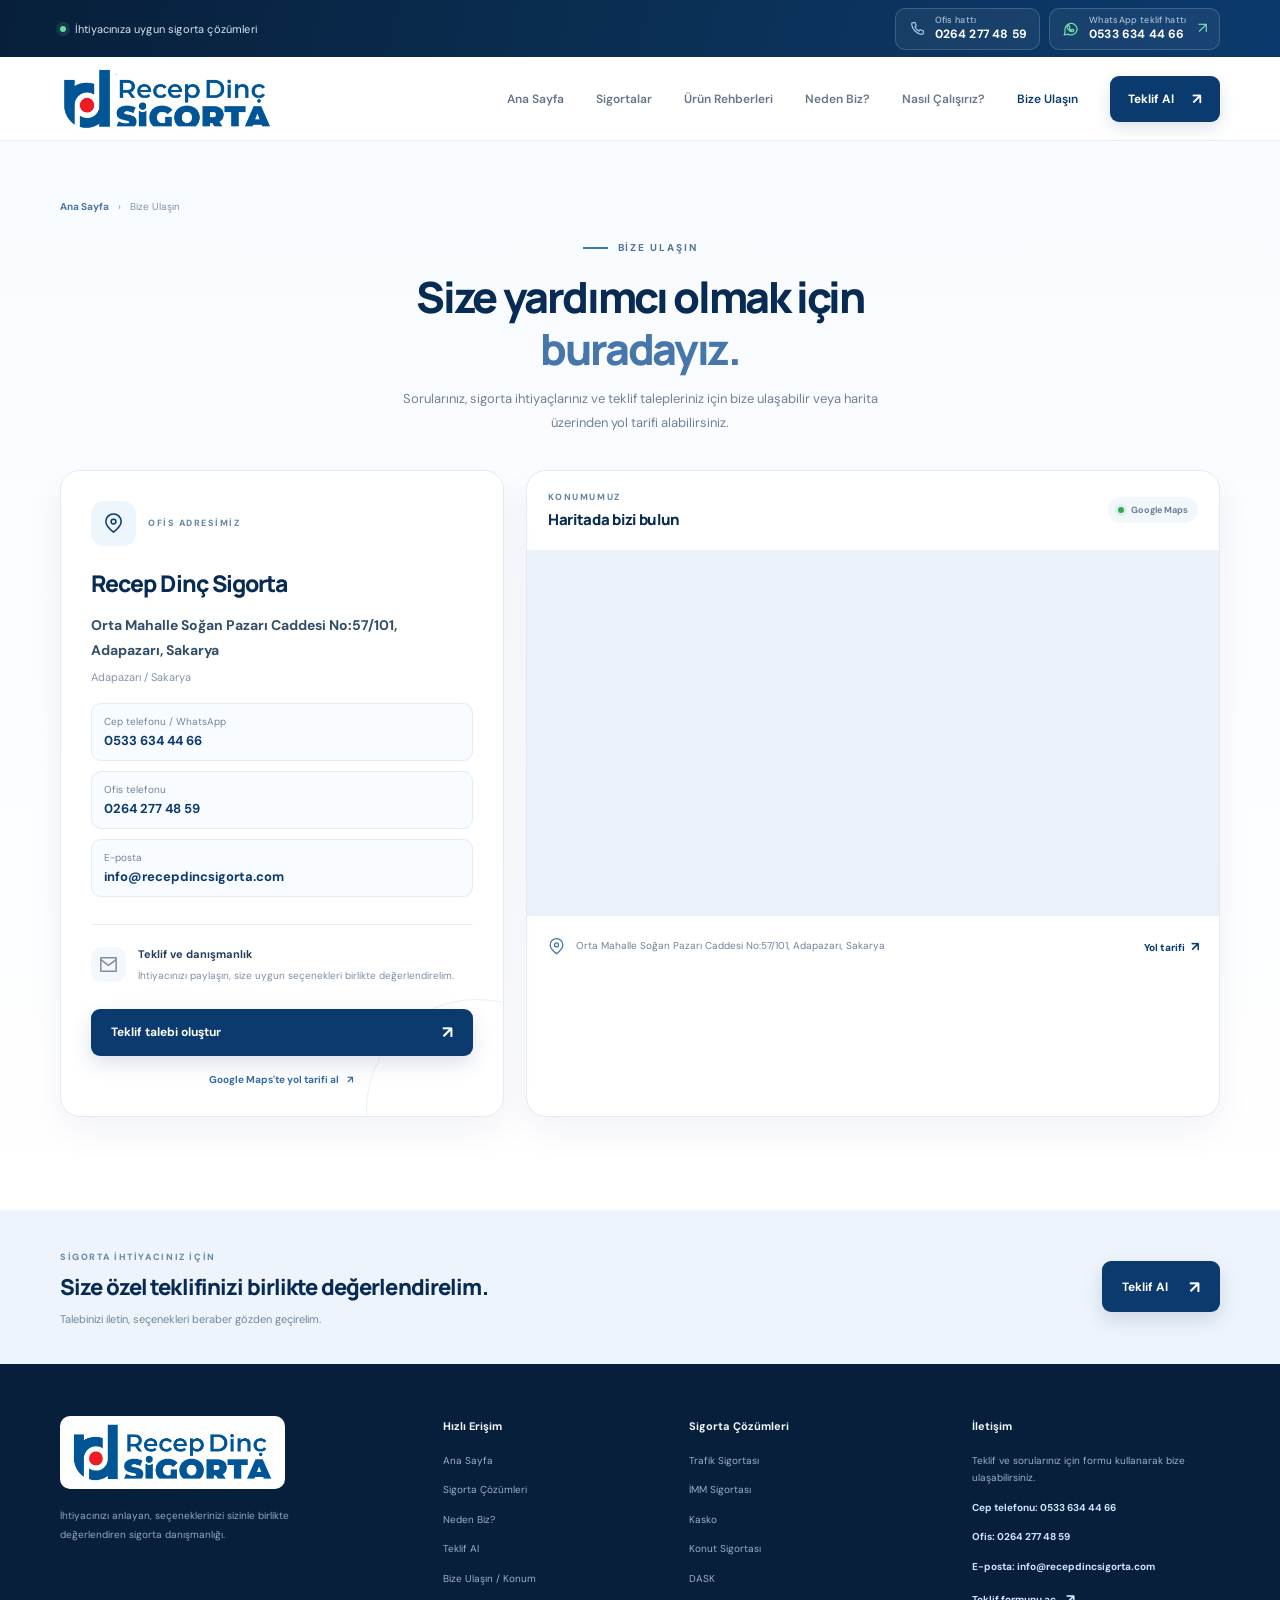
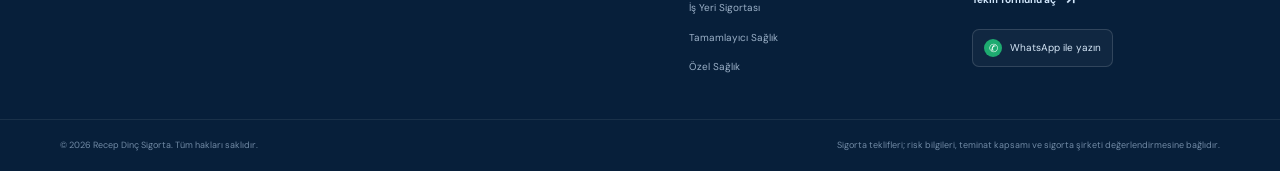
==== bize-ulasin.html @ e1933b5a "ilk" ====
<!DOCTYPE html>

<html lang="tr">
<head>
<meta charset="utf-8"/>
<meta content="width=device-width, initial-scale=1" name="viewport"/>
<meta content="#0B3A6E" name="theme-color"/>
<meta content="index,follow,max-image-preview:large" name="robots"/>
<link href="https://www.recepdincsigorta.com/bize-ulasin.html" rel="canonical"/>
<meta content="website" property="og:type"/>
<meta content="tr_TR" property="og:locale"/>
<meta content="Recep Dinç Sigorta" property="og:site_name"/>
<meta content="Bize Ulaşın | Recep Dinç Sigorta Sakarya" property="og:title"/>
<meta content="Recep Dinç Sigorta ofis adresi: Orta Mahalle Soğan Pazarı Caddesi No:57/101, Adapazarı/Sakarya. Haritayı görüntüleyin ve yol tarifi alın." property="og:description"/>
<meta content="https://www.recepdincsigorta.com/bize-ulasin.html" property="og:url"/>
<meta content="Recep Dinç Sigorta ofis adresi: Orta Mahalle Soğan Pazarı Caddesi No:57/101, Adapazarı/Sakarya. Haritayı görüntüleyin ve yol tarifi alın." name="description"/>
<title>Bize Ulaşın | Recep Dinç Sigorta Sakarya</title>
<link href="https://fonts.googleapis.com" rel="preconnect"/>
<link crossorigin="" href="https://fonts.gstatic.com" rel="preconnect"/>
<link href="https://fonts.googleapis.com/css2?family=DM+Sans:wght@400;500;600;700&amp;family=Manrope:wght@400;500;600;700;800&amp;display=swap" rel="stylesheet"/>
<link href="style.css" rel="stylesheet">
<script type="application/ld+json">{"@context":"https://schema.org","@graph":[{"@type":"InsuranceAgency","@id":"https://www.recepdincsigorta.com/#organization","name":"Recep Dinç Sigorta","url":"https://www.recepdincsigorta.com/","telephone":"+902642774859","email":"info@recepdincsigorta.com","contactPoint":{"@type":"ContactPoint","telephone":"+905336344466","email":"info@recepdincsigorta.com","contactType":"customer service","availableLanguage":"Turkish"},"address":{"@type":"PostalAddress","streetAddress":"Orta Mahalle Soğan Pazarı Caddesi No:57/101","addressLocality":"Adapazarı","addressRegion":"Sakarya","addressCountry":"TR"}},{"@type":"WebSite","@id":"https://www.recepdincsigorta.com/#website","url":"https://www.recepdincsigorta.com/","name":"Recep Dinç Sigorta","inLanguage":"tr-TR","publisher":{"@id":"https://www.recepdincsigorta.com/#organization"}}]}</script>
</link></head>
<body>
<div class="topline">
<div class="container topline-inner">
<span class="topline-message"><span class="status-dot"></span> İhtiyacınıza uygun sigorta çözümleri</span>
<div aria-label="Hızlı iletişim bağlantıları" class="topline-actions">
<a aria-label="Ofis telefonunu ara: 0264 277 48 59" class="topline-phone" href="tel:+902642774859">
<svg aria-hidden="true" viewbox="0 0 24 24"><path d="M6.8 3.5h2.8l1.4 4.2-1.8 1.6a14.1 14.1 0 0 0 5.5 5.5l1.6-1.8 4.2 1.4v2.8c0 1.1-.9 2-2 2A15.8 15.8 0 0 1 4.8 5.5c0-1.1.9-2 2-2Z"></path></svg><span class="topline-copy"><small>Ofis hattı</small><strong>0264 277 48 59</strong></span>
</a>
<a aria-label="WhatsApp üzerinden yaz: 0533 634 44 66" class="topline-right" href="https://wa.me/905336344466?text=Merhaba%20Recep%20Din%C3%A7%20Sigorta" rel="noopener noreferrer" target="_blank">
<svg aria-hidden="true" viewbox="0 0 24 24"><path d="M20.2 11.7a8.2 8.2 0 0 1-12.1 7.2L3 20l1.2-4.9A8.2 8.2 0 1 1 20.2 11.7Z"></path><path d="M8.2 8.1c.2-.4.4-.5.7-.5h.5c.2 0 .3.1.4.4l.8 1.7c.1.2.1.4-.1.6l-.6.7c-.2.2-.2.4 0 .6.5.7 1.2 1.4 2 1.8.2.1.4.1.6-.1l.8-.8c.2-.2.4-.2.6-.1l1.6.8c.2.1.3.2.3.4 0 .3-.2 1-.7 1.4-.5.4-1.2.7-1.9.6-.7-.1-1.7-.4-2.8-1.1-1.6-1-2.7-2.4-3-2.9-.3-.5-.7-1.2-.7-1.9s.3-1.3.7-1.7Z"></path></svg><span class="topline-copy"><small>WhatsApp teklif hattı</small><strong>0533 634 44 66</strong></span><span aria-hidden="true" class="topline-arrow">↗</span>
</a>
</div>
</div>
</div>
<header class="site-header">
<div class="container nav-wrap">
<a aria-label="Recep Dinç Sigorta ana sayfa" class="brand" href="index.html#anasayfa"><img alt="Recep Dinç Sigorta" class="brand-logo" src="assets/recep-dinc-sigorta-logo.png"/></a>
<button aria-controls="mainNav" aria-expanded="false" aria-label="Menüyü aç" class="menu-toggle" id="menuToggle"><span></span><span></span><span></span></button>
<nav aria-label="Ana menü" class="main-nav" id="mainNav">
<a class="nav-link" href="index.html#anasayfa">Ana Sayfa</a>
<a class="nav-link" href="index.html#sigortalar">Sigortalar</a>
<a class="nav-link" href="index.html#urun-detaylari">Ürün Rehberleri</a>
<a class="nav-link" href="index.html#neden-biz">Neden Biz?</a>
<a class="nav-link" href="index.html#surec">Nasıl Çalışırız?</a>
<a aria-current="page" class="nav-link active" href="bize-ulasin.html">Bize Ulaşın</a>
<a class="nav-cta" href="index.html#teklif">Teklif Al <span aria-hidden="true">↗</span></a>
</nav>
</div>
</header>
<main>
<section class="contact-section section" id="bize-ulasin">
<div class="container">
<div class="contact-breadcrumb"><a href="index.html">Ana Sayfa</a><span>›</span><span>Bize Ulaşın</span></div>
<div class="section-heading centered contact-heading">
<div class="eyebrow"><span class="eyebrow-line"></span> BİZE ULAŞIN</div>
<h2>Size yardımcı olmak için <span>buradayız.</span></h2>
<p>Sorularınız, sigorta ihtiyaçlarınız ve teklif talepleriniz için bize ulaşabilir veya harita üzerinden yol tarifi alabilirsiniz.</p>
</div>
<div class="contact-layout">
<div class="contact-info-panel">
<div class="contact-info-top">
<span aria-hidden="true" class="contact-location-icon"><svg viewbox="0 0 24 24"><path d="M20 10c0 5-8 11-8 11S4 15 4 10a8 8 0 1 1 16 0Z"></path><circle cx="12" cy="10" r="2.5"></circle></svg></span>
<span class="contact-label">OFİS ADRESİMİZ</span>
</div>
<h3>Recep Dinç Sigorta</h3>
<address>Orta Mahalle Soğan Pazarı Caddesi No:57/101, Adapazarı, Sakarya</address>
<p class="contact-address-note">Adapazarı / Sakarya</p><div aria-label="İletişim bilgileri" class="contact-methods"><a href="tel:+905336344466"><span class="contact-method-label">Cep telefonu / WhatsApp</span><strong>0533 634 44 66</strong></a><a href="tel:+902642774859"><span class="contact-method-label">Ofis telefonu</span><strong>0264 277 48 59</strong></a><a href="mailto:info@recepdincsigorta.com"><span class="contact-method-label">E-posta</span><strong>info@recepdincsigorta.com</strong></a></div>
<div class="contact-info-divider"></div>
<div class="contact-help-row"><span aria-hidden="true" class="contact-small-icon"><svg viewbox="0 0 24 24"><path d="M4 5h16v14H4z"></path><path d="m4 7 8 6 8-6"></path></svg></span><div><strong>Teklif ve danışmanlık</strong><span>İhtiyacınızı paylaşın, size uygun seçenekleri birlikte değerlendirelim.</span></div></div>
<a class="btn btn-primary contact-quote-btn" href="index.html#teklif">Teklif talebi oluştur <span aria-hidden="true">↗</span></a>
<a class="contact-directions-link" href="https://www.google.com/maps/dir/?api=1&amp;destination=Orta%20Mahalle%20So%C4%9Fan%20Pazar%C4%B1%20Caddesi%20No%3A57%2F101%2C%20Adapazar%C4%B1%2C%20Sakarya%2C%20T%C3%BCrkiye" rel="noopener noreferrer" target="_blank">Google Maps'te yol tarifi al <span aria-hidden="true">↗</span></a>
</div>
<div class="contact-map-card">
<div class="contact-map-top"><div><span class="map-overline">KONUMUMUZ</span><strong>Haritada bizi bulun</strong></div><span class="map-live-mark"><span></span> Google Maps</span></div>
<div class="contact-map-frame">
<iframe allowfullscreen="" loading="lazy" referrerpolicy="no-referrer-when-downgrade" src="https://maps.google.com/maps?q=Orta%20Mahalle%20So%C4%9Fan%20Pazar%C4%B1%20Caddesi%20No%3A57%2F101%2C%20Adapazar%C4%B1%2C%20Sakarya%2C%20T%C3%BCrkiye&amp;output=embed" title="Recep Dinç Sigorta ofis konumu - Adapazarı, Sakarya"></iframe>
</div>
<div class="contact-map-footer"><span aria-hidden="true" class="map-pin-dot"><svg viewbox="0 0 24 24"><path d="M20 10c0 5-8 11-8 11S4 15 4 10a8 8 0 1 1 16 0Z"></path><circle cx="12" cy="10" r="2.5"></circle></svg></span><span>Orta Mahalle Soğan Pazarı Caddesi No:57/101, Adapazarı, Sakarya</span><a aria-label="Google Maps'te yol tarifi al" href="https://www.google.com/maps/dir/?api=1&amp;destination=Orta%20Mahalle%20So%C4%9Fan%20Pazar%C4%B1%20Caddesi%20No%3A57%2F101%2C%20Adapazar%C4%B1%2C%20Sakarya%2C%20T%C3%BCrkiye" rel="noopener noreferrer" target="_blank">Yol tarifi <b>↗</b></a></div>
</div>
</div>
</div>
</section>
<section class="contact-bottom-cta"><div class="container contact-bottom-inner"><div><span class="closing-kicker">SİGORTA İHTİYACINIZ İÇİN</span><h2>Size özel teklifinizi birlikte değerlendirelim.</h2><p>Talebinizi iletin, seçenekleri beraber gözden geçirelim.</p></div><a class="btn btn-primary" href="index.html#teklif">Teklif Al <span aria-hidden="true">↗</span></a></div></section>
</main>
<footer class="site-footer">
<div class="container footer-main">
<div class="footer-brand-block"><a aria-label="Recep Dinç Sigorta ana sayfa" class="brand brand-footer" href="index.html#anasayfa">
<img alt="Recep Dinç Sigorta" class="brand-logo" src="assets/recep-dinc-sigorta-logo.png"/>
</a><p>İhtiyacınızı anlayan, seçeneklerinizi sizinle birlikte değerlendiren sigorta danışmanlığı.</p></div>
<div class="footer-column"><h4>Hızlı Erişim</h4><a href="index.html#anasayfa">Ana Sayfa</a><a href="index.html#sigortalar">Sigorta Çözümleri</a><a href="index.html#neden-biz">Neden Biz?</a><a href="index.html#teklif">Teklif Al</a><a href="bize-ulasin.html">Bize Ulaşın / Konum</a></div>
<div class="footer-column"><h4>Sigorta Çözümleri</h4><a href="trafik-sigortasi.html">Trafik Sigortası</a><a href="imm-sigortasi.html">İMM Sigortası</a><a href="kasko-sigortasi.html">Kasko</a><a href="konut-sigortasi.html">Konut Sigortası</a><a href="dask.html">DASK</a><a href="is-yeri-sigortasi.html">İş Yeri Sigortası</a><a href="tamamlayici-saglik-sigortasi.html">Tamamlayıcı Sağlık</a><a href="ozel-saglik-sigortasi.html">Özel Sağlık</a></div>
<div class="footer-column footer-contact"><h4>İletişim</h4><p>Teklif ve sorularınız için formu kullanarak bize ulaşabilirsiniz.</p><a class="footer-contact-link footer-direct-link" href="tel:+905336344466">Cep telefonu: 0533 634 44 66</a><a class="footer-contact-link footer-direct-link" href="tel:+902642774859">Ofis: 0264 277 48 59</a><a class="footer-contact-link footer-direct-link" href="mailto:info@recepdincsigorta.com">E-posta: info@recepdincsigorta.com</a><a class="footer-contact-link" href="index.html#teklif">Teklif formunu aç <span>↗</span></a><button class="footer-whatsapp" id="footerWhatsapp" type="button"><span class="whatsapp-mini">✆</span> WhatsApp ile yazın</button></div>
</div>
<div class="footer-bottom"><div class="container footer-bottom-inner"><span>© <span id="year"></span> Recep Dinç Sigorta. Tüm hakları saklıdır.</span><span class="footer-legal">Sigorta teklifleri; risk bilgileri, teminat kapsamı ve sigorta şirketi değerlendirmesine bağlıdır.</span></div></div>
</footer>
<div aria-live="polite" class="toast" id="toast" role="status"></div>
<script src="script.js"></script>
</body>
</html>
---- style.css ----
:root{--navy:#0B3A6E;--navy-deep:#082b53;--blue:#1f5ea8;--sky:#deecfb;--ink:#17283d;--muted:#64758a;--line:#e4ebf2;--canvas:#f5f7fb;--white:#fff;--green:#20b96b;--radius:22px;--shadow:0 18px 48px rgba(8,43,83,.09)}
*{box-sizing:border-box}html{scroll-behavior:smooth;scroll-padding-top:95px}body{margin:0;font-family:'DM Sans',Arial,sans-serif;color:var(--ink);background:white;-webkit-font-smoothing:antialiased}a{color:inherit;text-decoration:none}button,input,select,textarea{font:inherit}.container{width:min(1160px,calc(100% - 48px));margin:0 auto}.topline{background:var(--navy-deep);color:#dbe8f7;font-size:11px;letter-spacing:.025em}.topline-inner{display:flex;justify-content:space-between;align-items:center;min-height:35px}.topline-inner>span{display:flex;align-items:center;gap:9px}.status-dot{width:6px;height:6px;border-radius:50%;background:#67d99c;box-shadow:0 0 0 4px #67d99c20}.topline-right svg{width:15px;height:15px;fill:none;stroke:#9bc4ee;stroke-width:1.5;stroke-linecap:round;stroke-linejoin:round}.site-header{position:sticky;z-index:50;top:0;background:rgba(255,255,255,.93);backdrop-filter:blur(16px);border-bottom:1px solid rgba(226,234,243,.8)}.nav-wrap{height:83px;display:flex;align-items:center;justify-content:space-between}.brand{display:inline-flex;align-items:center;gap:11px;flex-shrink:0}.brand-mark{width:42px;height:46px;display:grid;place-items:center}.brand-mark svg{width:100%;height:100%;fill:var(--navy)}.brand-mark svg path+path{fill:none;stroke:#fff;stroke-width:3.3;stroke-linecap:round;stroke-linejoin:round}.brand-copy{display:flex;flex-direction:column;gap:3px;line-height:1}.brand-copy strong{font-family:Manrope,sans-serif;font-size:15px;letter-spacing:.075em;font-weight:800;color:var(--navy)}.brand-copy span{font-size:10px;letter-spacing:.34em;font-weight:700;color:#708198}.main-nav{display:flex;align-items:center;gap:32px}.nav-link{font-size:12px;font-weight:600;color:#66768a;transition:color .2s}.nav-link:hover,.nav-link.active{color:var(--navy)}.nav-cta{display:inline-flex;align-items:center;gap:18px;color:#fff;background:var(--navy);padding:13px 18px;border-radius:9px;font-size:12px;font-weight:700;box-shadow:0 6px 16px #0b3a6e24;transition:transform .2s,background .2s}.nav-cta:hover{background:#124d8b;transform:translateY(-1px)}.nav-cta span{font-size:15px}.menu-toggle{display:none;border:0;background:transparent;padding:10px;cursor:pointer}.menu-toggle span{height:2px;width:23px;background:var(--navy);display:block;margin:5px;border-radius:5px}
.hero{position:relative;overflow:hidden;background:linear-gradient(125deg,#f5f8fc 0%,#f2f6fb 52%,#e7f1fc 100%);padding:78px 0 0}.hero:before{content:"";position:absolute;width:580px;height:580px;right:-120px;top:-230px;border:1px solid rgba(11,58,110,.07);border-radius:50%}.hero:after{content:"";position:absolute;width:420px;height:420px;right:-40px;top:-150px;border:1px solid rgba(11,58,110,.06);border-radius:50%}.hero-orb{position:absolute;border-radius:50%;pointer-events:none}.orb-one{width:180px;height:180px;background:#dceafd70;left:-90px;bottom:15px;filter:blur(4px)}.orb-two{width:15px;height:15px;border:4px solid #a8c6e8;right:8%;top:25%;opacity:.7}.hero-grid{position:relative;z-index:2;display:grid;grid-template-columns:1fr .9fr;align-items:center;gap:65px}.hero-copy{padding-bottom:45px}.eyebrow{display:flex;align-items:center;gap:10px;font-size:10px;font-weight:800;letter-spacing:.19em;color:#54769a}.eyebrow-line{display:inline-block;width:25px;height:2px;background:#3d7bb5}.hero h1,.section-heading h2,.why-copy h2,.quote-copy h2{font-family:Manrope,sans-serif;font-size:clamp(39px,4.5vw,58px);line-height:1.14;letter-spacing:-.055em;font-weight:800;color:var(--navy-deep);margin:20px 0 19px}.hero h1 span,.section-heading h2 span,.why-copy h2 span{color:#4777aa}.hero-lead{font-size:15px;line-height:1.9;color:#617389;max-width:470px;margin:0}.hero-actions{display:flex;align-items:center;gap:12px;margin-top:31px;flex-wrap:wrap}.btn{display:inline-flex;justify-content:center;align-items:center;gap:21px;min-height:51px;border-radius:9px;padding:0 20px;font-size:12px;font-weight:700;transition:transform .2s,box-shadow .2s,background .2s;border:0;cursor:pointer}.btn:hover{transform:translateY(-2px)}.btn-primary{background:var(--navy);color:white;box-shadow:0 8px 20px #0b3a6e25}.btn-primary:hover{background:#124d8b;box-shadow:0 11px 24px #0b3a6e30}.btn-primary span,.btn-white span,.btn-submit span{font-size:17px}.btn-secondary{color:var(--navy);background:white;border:1px solid #dfe8f2}.btn-secondary:hover{box-shadow:0 7px 16px #0b3a6e12}.play-icon{display:grid;place-items:center;width:21px;height:21px;border:1px solid #bfd0e3;border-radius:50%;font-size:14px}.hero-proof{display:flex;align-items:center;gap:12px;margin-top:38px}.proof-icon{display:grid;place-items:center;width:42px;height:42px;border:1px solid #cbdae9;background:#ffffffa8;border-radius:12px}.proof-icon svg{width:23px;height:23px;stroke:#3977b6;fill:none;stroke-width:1.5;stroke-linecap:round;stroke-linejoin:round}.hero-proof>div:last-child{display:flex;flex-direction:column;gap:5px}.hero-proof strong{font-size:12px;color:#233a54}.hero-proof span{font-size:10px;color:#78889b}.hero-visual{height:470px;position:relative;align-self:stretch;margin-top:0;min-width:0}.hero-photo{position:absolute;inset:0 0 20px 8px;border-radius:180px 180px 20px 20px;background-image:url('https://images.unsplash.com/photo-1511895426328-dc8714191300?auto=format&fit=crop&w=1100&q=85');background-size:cover;background-position:center 42%;box-shadow:0 28px 65px rgba(17,53,87,.17)}.photo-shade{position:absolute;inset:0 0 20px 8px;border-radius:180px 180px 20px 20px;background:linear-gradient(180deg,rgba(9,34,65,.02) 42%,rgba(5,29,57,.32) 100%)}.image-label{position:absolute;left:28px;bottom:64px;display:flex;align-items:center;gap:11px;color:white}.image-label-icon{width:31px;height:31px;border:1px solid #ffffff9c;border-radius:50%;display:grid;place-items:center;font-size:15px}.image-label span:last-child{display:flex;flex-direction:column;gap:3px}.image-label strong{font-family:Manrope,sans-serif;font-size:14px}.image-label small{font-size:11px;color:#e0eaf4}.floating-note{position:absolute;right:-26px;top:105px;display:flex;align-items:center;gap:11px;background:#fff;padding:15px 17px;border-radius:14px;box-shadow:0 13px 40px #102f511c;max-width:255px}.floating-note-icon{display:grid;place-items:center;flex-shrink:0;width:37px;height:37px;border-radius:11px;background:#eaf4ff;color:#2c6daa}.floating-note-icon svg{width:20px;height:20px;stroke:currentColor;fill:none;stroke-width:2;stroke-linecap:round;stroke-linejoin:round}.floating-note span:last-child{display:flex;flex-direction:column;gap:4px}.floating-note strong{font-size:11px;color:var(--navy)}.floating-note small{font-size:9px;color:#8090a3;line-height:1.4}.visual-caption{position:absolute;right:0;bottom:0;font-size:9px;letter-spacing:.14em;text-transform:uppercase;color:#8292a7}.hero-bottom{display:flex;align-items:center;gap:19px;padding:0 0 20px;color:#8192a5;font-size:10px;letter-spacing:.04em}.hero-bottom-line{height:1px;background:#dbe5f0;flex:1}.scroll-hint{display:flex;align-items:center;gap:10px}.scroll-hint span{font-size:16px;color:var(--navy)}
.trust-strip{background:white;border-bottom:1px solid #edf1f6}.trust-grid{display:grid;grid-template-columns:repeat(3,1fr);padding:27px 0;gap:28px}.trust-item{display:flex;align-items:center;gap:15px;padding-left:6px}.trust-symbol{font-family:Manrope,sans-serif;font-size:18px;font-weight:800;color:#85a7cc;letter-spacing:-.04em}.trust-item>div{display:flex;flex-direction:column;gap:5px}.trust-item strong{font-size:12px;color:#233953}.trust-item small{font-size:10px;color:#8190a1}
.section{padding:93px 0}.insurance-section{background:#fff}.section-heading{text-align:center;max-width:630px;margin:0 auto 42px}.section-heading .eyebrow{justify-content:center}.section-heading h2,.why-copy h2{font-size:clamp(32px,3.5vw,43px);line-height:1.2;margin:17px 0 13px}.section-heading p{font-size:13px;line-height:1.8;color:#728196;margin:0 auto;max-width:510px}.insurance-grid{display:grid;grid-template-columns:repeat(3,1fr);gap:16px}.insurance-card{position:relative;isolation:isolate;overflow:hidden;display:flex;flex-direction:column;min-height:244px;padding:23px 23px 21px;border:1px solid #e6edf4;border-radius:17px;background:#fff;transition:transform .25s,border-color .25s,box-shadow .25s}.insurance-card:hover{transform:translateY(-4px);border-color:#c8d9eb;box-shadow:0 18px 34px rgba(10,48,89,.07)}.insurance-card:after{content:"";position:absolute;z-index:-1;width:150px;height:150px;border-radius:50%;right:-69px;top:-72px;background:#f0f6fc;transition:transform .25s}.insurance-card:hover:after{transform:scale(1.2)}.card-top{display:flex;align-items:center;justify-content:space-between}.card-icon{display:grid;place-items:center;width:46px;height:46px;border-radius:13px;background:#edf5fd;color:#225b91}.card-icon svg{width:24px;height:24px;fill:none;stroke:currentColor;stroke-width:1.5;stroke-linecap:round;stroke-linejoin:round}.card-arrow{color:#9cacc0;font-size:20px;transition:transform .2s,color .2s}.insurance-card:hover .card-arrow{color:var(--navy);transform:translate(2px,-2px)}.card-content{position:relative;z-index:1;margin-top:20px;max-width:295px}.card-content h3{font-family:Manrope,sans-serif;color:var(--navy-deep);font-size:17px;letter-spacing:-.025em;margin:0 0 8px}.card-content p{font-size:11px;line-height:1.75;color:#7a8899;margin:0;max-width:300px}.text-link{display:inline-flex;align-items:center;gap:11px;margin-top:17px;font-size:11px;font-weight:700;color:#2d639a}.text-link span{font-size:15px;transition:transform .2s}.text-link:hover span{transform:translateX(4px)}.card-number{position:absolute;right:20px;bottom:15px;font-family:Manrope,sans-serif;font-size:34px;font-weight:800;letter-spacing:-.07em;color:#f0f4f8;z-index:-1}.section-footnote{display:flex;align-items:center;gap:9px;font-size:10px;color:#8996a7;margin-top:22px}.footnote-mark{display:grid;place-items:center;border:1px solid #d5e0ec;width:17px;height:17px;border-radius:50%;font-size:10px;color:#66819f;flex-shrink:0}
.why-section{background:var(--canvas);padding:90px 0}.why-grid{display:grid;grid-template-columns:.92fr 1fr;align-items:center;gap:82px}.why-visual{height:520px;position:relative}.why-photo{position:absolute;inset:0 34px 23px 0;border-radius:14px;background-image:url('https://images.unsplash.com/photo-1492144534655-ae79c964c9d7?auto=format&fit=crop&w=1100&q=85');background-size:cover;background-position:center}.why-photo-overlay{position:absolute;inset:0 34px 23px 0;border-radius:14px;background:linear-gradient(0deg,rgba(6,30,57,.87),rgba(6,30,57,.05) 68%)}.why-visual-copy{position:absolute;left:31px;bottom:65px;color:white}.mini-label{font-size:9px;letter-spacing:.2em;color:#a8c8e8;font-weight:700}.why-visual-copy h3{font-family:Manrope,sans-serif;font-size:27px;line-height:1.3;letter-spacing:-.035em;margin:13px 0 9px}.why-visual-copy p{font-size:11px;color:#d8e5f2;margin:0}.why-seal{position:absolute;right:0;top:50px;display:grid;place-items:center;width:83px;height:83px;border:8px solid var(--canvas);border-radius:50%;background:var(--navy);box-shadow:0 9px 24px #0b3a6e24}.why-seal svg{width:39px;height:39px;fill:none;stroke:white;stroke-width:1.8;stroke-linecap:round;stroke-linejoin:round}.why-copy h2{margin:17px 0 17px}.why-intro{font-size:12px;line-height:1.9;color:#728196;max-width:495px;margin:0}.benefit-list{display:flex;flex-direction:column;gap:22px;margin:29px 0 28px}.benefit{display:flex;gap:13px;align-items:flex-start}.benefit-check{display:grid;place-items:center;flex-shrink:0;width:22px;height:22px;background:#e2eefb;border-radius:50%;color:#2e6ca7;font-size:12px;font-weight:800}.benefit strong{font-size:12px;color:#2c4057}.benefit p{font-size:11px;color:#7e8b9b;line-height:1.65;margin:5px 0 0;max-width:420px}.why-copy .btn{min-height:47px}
.process-section{padding:92px 0 102px;background:white}.process-section .section-heading{margin-bottom:48px}.process-grid{display:grid;grid-template-columns:repeat(3,1fr);gap:35px;position:relative}.process-grid:before{content:"";position:absolute;left:16%;right:16%;top:22px;border-top:1px dashed #cad9e8}.process-step{position:relative;padding:0 13px;text-align:center}.step-number{position:relative;z-index:1;display:flex;align-items:center;justify-content:center;gap:11px;margin:0 auto 20px;width:max-content;padding:0 11px;background:white;font-family:Manrope,sans-serif;color:#6784a5;font-size:12px;font-weight:800}.step-number span{width:7px;height:7px;border-radius:50%;background:#6092c4;box-shadow:0 0 0 4px #eaf2fb}.step-icon{display:grid;place-items:center;margin:0 auto 16px;width:60px;height:60px;background:#edf5fd;border-radius:18px;color:#245e98}.step-icon svg{width:27px;height:27px;fill:none;stroke:currentColor;stroke-width:1.5;stroke-linecap:round;stroke-linejoin:round}.process-step h3{font-family:Manrope,sans-serif;font-size:16px;color:var(--navy-deep);margin:0 0 9px}.process-step p{font-size:11px;line-height:1.8;color:#7a899c;max-width:270px;margin:0 auto}
.quote-section{position:relative;overflow:hidden;padding:90px 0;background:linear-gradient(120deg,#092d55 0%,#0b3a6e 65%,#104d88 100%);color:white}.quote-section:before{content:"";position:absolute;inset:0;background:radial-gradient(circle at 15% 20%,rgba(55,119,180,.24),transparent 32%),radial-gradient(circle at 85% 90%,rgba(78,147,210,.18),transparent 38%)}.quote-decoration{position:absolute;border:1px solid rgba(207,228,250,.09);border-radius:50%;pointer-events:none}.quote-decoration-one{height:520px;width:520px;top:-270px;left:-190px}.quote-decoration-two{height:720px;width:720px;right:-220px;bottom:-450px}.quote-grid{position:relative;z-index:1;display:grid;grid-template-columns:.83fr 1fr;gap:75px;align-items:center}.eyebrow-light{color:#bdd7ef}.eyebrow-light .eyebrow-line{background:#83b4e4}.quote-copy h2{font-size:clamp(37px,4vw,50px);color:#fff;margin:19px 0 17px}.quote-copy h2 span{color:#9dc6ee}.quote-copy>p{font-size:13px;line-height:1.9;color:#c7d7e8;max-width:410px;margin:0}.quote-points{display:flex;flex-direction:column;gap:13px;margin-top:27px}.quote-points div{display:flex;align-items:center;gap:11px;font-size:11px;color:#deebf8}.quote-points span{display:grid;place-items:center;width:20px;height:20px;border-radius:50%;background:#ffffff16;color:#a8d0f6;font-size:11px}.quote-direct{display:flex;align-items:center;gap:12px;margin-top:34px;padding-top:23px;border-top:1px solid #ffffff20}.quote-direct-icon{width:41px;height:41px;border-radius:12px;background:#ffffff16;display:grid;place-items:center}.quote-direct-icon svg{width:22px;height:22px;stroke:#d2e7fa;fill:none;stroke-width:1.5;stroke-linecap:round;stroke-linejoin:round}.quote-direct>div:last-child{display:flex;flex-direction:column;gap:5px}.quote-direct strong{font-size:11px;color:white}.quote-direct span{font-size:10px;color:#b3c9df}.quote-form-card{background:#fff;color:var(--ink);padding:32px;border-radius:19px;box-shadow:0 25px 60px rgba(0,0,0,.15)}.form-heading{display:flex;justify-content:space-between;align-items:center;margin-bottom:22px}.form-overline{font-size:9px;letter-spacing:.16em;font-weight:800;color:#4a7aa8}.form-heading h3{font-family:Manrope,sans-serif;font-size:22px;line-height:1.3;letter-spacing:-.035em;color:var(--navy-deep);margin:7px 0 0}.form-heading-icon{display:grid;place-items:center;width:44px;height:44px;border-radius:12px;background:#edf5fd;color:#26639b}.form-heading-icon svg{width:22px;height:22px;stroke:currentColor;fill:none;stroke-width:1.5;stroke-linecap:round;stroke-linejoin:round}.field-row{display:grid;grid-template-columns:1fr 1fr;gap:13px}.field{display:flex;flex-direction:column;gap:8px;margin-bottom:16px;min-width:0}.field>span{font-size:10px;font-weight:700;color:#3b4f65}.field b,.consent b{color:#c54c4c}.field small{font-size:9px;color:#91a0b0;font-weight:400}.field input,.field select,.field textarea{width:100%;border:1px solid #e0e7ef;background:#fbfcfe;border-radius:8px;outline:none;padding:12px 12px;color:#263c54;font-size:11px;transition:border-color .2s,box-shadow .2s;min-width:0}.field textarea{resize:vertical;min-height:83px}.field input::placeholder,.field textarea::placeholder{color:#a0acba}.field select{appearance:none;background-image:url("data:image/svg+xml,%3Csvg xmlns='http://www.w3.org/2000/svg' width='14' height='14' viewBox='0 0 24 24' fill='none' stroke='%237c91a7' stroke-width='2' stroke-linecap='round' stroke-linejoin='round'%3E%3Cpath d='m6 9 6 6 6-6'/%3E%3C/svg%3E");background-repeat:no-repeat;background-position:right 12px center;padding-right:31px}.field input:focus,.field select:focus,.field textarea:focus{border-color:#6d9bc7;box-shadow:0 0 0 3px #eaf3fc}.consent{display:flex;align-items:flex-start;gap:9px;font-size:9px;line-height:1.7;color:#728197;margin:0 0 12px;cursor:pointer}.consent input{accent-color:var(--navy);margin:2px 0 0;flex-shrink:0}.privacy-note{font-size:9px;line-height:1.65;color:#929eac;margin:0 0 14px}.btn-submit{width:100%;color:white;background:var(--navy);min-height:49px;justify-content:space-between;padding:0 17px}.btn-submit:hover{background:#124d8b}.form-feedback{margin:10px 0 0;font-size:10px;line-height:1.6;color:#476b8f;min-height:0}.form-feedback:empty{display:none}.form-feedback.error{color:#b43f3f}.form-feedback.success{color:#1b8751}
.closing-section{background:#edf4fb;padding:34px 0}.closing-inner{display:flex;justify-content:space-between;align-items:center;gap:24px}.closing-kicker{font-size:9px;letter-spacing:.18em;color:#6788aa;font-weight:800}.closing-inner h2{font-family:Manrope,sans-serif;font-size:24px;letter-spacing:-.04em;color:var(--navy-deep);margin:7px 0}.closing-inner p{margin:0;font-size:11px;color:#73869b}.btn-white{background:white;color:var(--navy);border:1px solid #d6e3f0;box-shadow:0 6px 16px #1b47700a}.btn-white:hover{box-shadow:0 9px 20px #1b47701a}.site-footer{background:#071f3a;color:white}.footer-main{display:grid;grid-template-columns:1.35fr .8fr .95fr 1fr;gap:48px;padding:52px 0 43px}.brand-footer .brand-copy strong{color:#fff}.brand-footer .brand-copy span{color:#a9bfd6}.brand-footer .brand-mark svg{fill:#dbeafb}.brand-footer .brand-mark svg path+path{stroke:var(--navy-deep)}.footer-brand-block>p{max-width:245px;font-size:10px;line-height:1.9;color:#91a9c3;margin:17px 0 0}.footer-column{display:flex;flex-direction:column;align-items:flex-start;gap:12px}.footer-column h4{margin:3px 0 7px;font-size:11px;color:#f2f7fc}.footer-column>a,.footer-column>p{font-size:10px;color:#9bb0c7;line-height:1.75;margin:0;transition:color .2s}.footer-column>a:hover{color:#fff}.footer-contact-link{display:inline-flex;align-items:center;gap:10px;color:#d0e5fa!important;font-weight:700}.footer-contact-link span{font-size:14px}.footer-whatsapp{display:inline-flex;gap:8px;align-items:center;margin-top:5px;padding:9px 11px;border:1px solid #ffffff23;border-radius:7px;background:#ffffff0a;color:#d6e7f7;font-size:10px;cursor:pointer}.footer-whatsapp:hover{background:#ffffff13}.whatsapp-mini{display:grid;place-items:center;width:18px;height:18px;border-radius:50%;background:#1eab70;color:white;font-size:11px}.footer-bottom{border-top:1px solid #ffffff14}.footer-bottom-inner{min-height:51px;display:flex;justify-content:space-between;align-items:center;gap:24px;color:#718aa5;font-size:9px}.footer-legal{text-align:right}.toast{position:fixed;z-index:100;right:24px;bottom:24px;max-width:min(380px,calc(100% - 32px));padding:14px 17px;border-radius:10px;background:#102f50;color:white;box-shadow:0 14px 45px #05172d3d;font-size:12px;line-height:1.6;opacity:0;transform:translateY(12px);pointer-events:none;transition:opacity .25s,transform .25s}.toast.show{opacity:1;transform:translateY(0)}
@media(min-width:1400px){.hero{padding-top:88px}.hero-visual{height:500px}}
@media(max-width:1000px){.container{width:min(100% - 40px,900px)}.main-nav{gap:19px}.hero-grid{gap:32px;grid-template-columns:1.02fr .9fr}.hero-visual{height:425px}.floating-note{right:-7px;max-width:230px;padding:12px}.hero h1{font-size:48px}.why-grid{gap:48px}.why-visual{height:475px}.quote-grid{gap:40px}.quote-form-card{padding:25px}.footer-main{gap:28px;grid-template-columns:1.15fr .8fr .9fr 1fr}}
@media(max-width:760px){html{scroll-padding-top:75px}.container{width:calc(100% - 36px)}.topline-inner{min-height:32px;font-size:9px}.topline-right{display:none!important}.nav-wrap{height:70px}.brand-mark{width:36px;height:39px}.brand-copy strong{font-size:13px}.brand-copy span{font-size:9px}.menu-toggle{display:block}.main-nav{display:none;position:absolute;top:70px;left:0;right:0;padding:15px 18px 20px;background:white;border-bottom:1px solid var(--line);box-shadow:0 12px 24px #0c30510f;flex-direction:column;align-items:stretch;gap:0}.main-nav.open{display:flex}.nav-link{padding:13px 8px;border-bottom:1px solid #eef2f6}.nav-cta{justify-content:space-between;margin-top:13px;padding:14px}.hero{padding-top:50px}.hero-grid{grid-template-columns:1fr;gap:22px}.hero-copy{padding-bottom:0}.hero h1{font-size:clamp(39px,9vw,52px);margin-top:17px}.hero-lead{font-size:13px;max-width:510px;line-height:1.85}.hero-actions{margin-top:23px;gap:9px}.btn{min-height:47px;padding:0 15px;gap:12px;font-size:11px}.hero-proof{margin-top:25px}.hero-visual{height:min(108vw,440px);max-height:420px;width:calc(100% - 6px);margin-left:0}.hero-photo,.photo-shade{inset:0 0 14px 0;border-radius:120px 120px 17px 17px}.floating-note{right:-8px;top:56px;max-width:230px}.image-label{left:20px;bottom:47px}.visual-caption{bottom:0;font-size:8px}.hero-bottom{padding:10px 0 17px;font-size:9px}.hero-bottom-line{min-width:15px}.scroll-hint{white-space:nowrap}.trust-grid{padding:19px 0;grid-template-columns:1fr;gap:15px}.trust-item{gap:13px}.trust-symbol{font-size:15px;width:25px}.trust-item>div{gap:3px}.trust-item strong{font-size:11px}.trust-item small{font-size:9px}.section{padding:66px 0}.section-heading{margin-bottom:29px}.section-heading h2,.why-copy h2{font-size:33px}.section-heading p{font-size:11px}.insurance-grid{grid-template-columns:repeat(2,minmax(0,1fr));gap:11px}.insurance-card{min-height:235px;padding:17px 15px;border-radius:14px}.card-icon{width:39px;height:39px;border-radius:11px}.card-icon svg{width:21px;height:21px}.card-content{margin-top:16px}.card-content h3{font-size:14px;line-height:1.4}.card-content p{font-size:10px;line-height:1.65}.text-link{margin-top:13px;font-size:10px}.card-number{right:12px;bottom:9px;font-size:29px}.section-footnote{font-size:9px;line-height:1.65;align-items:flex-start}.footnote-mark{margin-top:1px}.why-section{padding:64px 0}.why-grid{grid-template-columns:1fr;gap:39px}.why-visual{height:min(105vw,430px);max-height:420px;margin-right:3px}.why-photo,.why-photo-overlay{inset:0 23px 15px 0}.why-seal{right:0;top:36px;width:70px;height:70px;border-width:6px}.why-seal svg{width:32px;height:32px}.why-visual-copy{left:22px;bottom:47px}.why-visual-copy h3{font-size:24px}.why-copy h2{margin-top:16px}.why-intro{font-size:11px}.benefit-list{gap:19px;margin:24px 0}.benefit strong{font-size:11px}.benefit p{font-size:10px}.process-section{padding:68px 0}.process-grid{grid-template-columns:1fr;gap:30px}.process-grid:before{left:50%;right:auto;top:24px;bottom:24px;height:auto;border-top:0;border-left:1px dashed #cad9e8}.process-step{padding:0 4px}.step-number{margin-bottom:13px}.step-icon{width:55px;height:55px;margin-bottom:12px}.process-step h3{font-size:15px}.process-step p{font-size:10px}.quote-section{padding:62px 0}.quote-grid{grid-template-columns:1fr;gap:31px}.quote-copy h2{font-size:39px}.quote-copy>p{font-size:11px}.quote-points{gap:10px}.quote-direct{margin-top:24px}.quote-form-card{padding:22px 17px;border-radius:15px}.form-heading h3{font-size:19px}.form-heading-icon{width:39px;height:39px}.field-row{grid-template-columns:1fr;gap:0}.field{margin-bottom:13px}.field input,.field select,.field textarea{font-size:11px;padding:12px}.consent{font-size:9px}.privacy-note{font-size:8px}.closing-section{padding:27px 0}.closing-inner{align-items:flex-start;flex-direction:column;gap:16px}.closing-inner h2{font-size:21px}.closing-inner p{font-size:10px}.btn-white{min-height:43px}.footer-main{grid-template-columns:1fr 1fr;gap:31px 22px;padding:39px 0 32px}.footer-brand-block{grid-column:1/-1}.footer-brand-block>p{max-width:300px}.footer-column h4{font-size:11px}.footer-column>a,.footer-column>p{font-size:10px}.footer-contact{grid-column:1/-1}.footer-contact>p{max-width:330px}.footer-bottom-inner{padding:15px 0;align-items:flex-start;flex-direction:column;gap:8px;font-size:8px}.footer-legal{text-align:left}.toast{right:16px;bottom:16px}}
@media(max-width:370px){.container{width:calc(100% - 28px)}.brand{gap:7px}.hero-actions{align-items:stretch;flex-direction:column}.hero-actions .btn{justify-content:space-between}.insurance-card{padding:14px 12px}.card-content h3{font-size:13px}.card-content p{font-size:9px}.card-top{align-items:flex-start}.card-arrow{font-size:17px}.floating-note{right:-3px;max-width:205px}.footer-main{gap:26px 15px}}
@media(prefers-reduced-motion:reduce){*,*::before,*::after{scroll-behavior:auto!important;transition:none!important;animation:none!important}}

/* Marka logosu: kullanıcının sağladığı resmi Recep Dinç Sigorta logosu */
.brand{gap:0;flex-shrink:0;}
.brand-logo{display:block;width:214px;height:66px;object-fit:contain;object-position:left center;}
.brand-footer{display:inline-flex;align-items:center;justify-content:center;background:#fff;padding:5px 10px;border-radius:10px;}
.brand-footer .brand-logo{width:205px;height:63px;object-position:center;}
@media(max-width:760px){.brand .brand-logo{width:178px;height:55px;}.brand-footer .brand-logo{width:190px;height:58px;}}
@media(max-width:370px){.brand .brand-logo{width:164px;height:51px;}}


/* Tek index içindeki ürün kapsamı ve teklif bilgileri */
.product-detail-intro{margin-top:54px;padding-top:42px;border-top:1px solid #e8eef5;scroll-margin-top:105px}
.product-detail-heading{max-width:680px;margin:0 auto 24px;text-align:center}
.product-detail-heading .eyebrow{justify-content:center}
.product-detail-heading h3{font-family:Manrope,sans-serif;font-size:clamp(25px,3vw,34px);line-height:1.2;letter-spacing:-.045em;color:var(--navy-deep);margin:14px 0 10px}
.product-detail-heading h3 span{color:#4777aa}
.product-detail-heading p{font-size:12px;line-height:1.85;color:#728196;margin:0 auto;max-width:625px}
.card-content{display:flex;flex-direction:column;flex:1}
.card-actions{display:flex;flex-direction:column;align-items:flex-start;gap:8px;margin-top:auto;padding-top:3px}
.card-actions .text-link{margin-top:13px}
.detail-link{display:inline-flex;align-items:center;gap:7px;font-size:10px;font-weight:700;color:#8494a7;transition:color .2s}
.detail-link:hover{color:var(--navy)}
.product-details-list{display:grid;grid-template-columns:1fr 1fr;gap:12px;align-items:start}
.product-detail{border:1px solid #e1eaf3;background:#fff;border-radius:14px;overflow:hidden;scroll-margin-top:105px;box-shadow:0 6px 18px rgba(8,43,83,.025);transition:border-color .2s,box-shadow .2s}
.product-detail[open]{border-color:#bfd3e7;box-shadow:0 12px 28px rgba(8,43,83,.06)}
.product-detail summary{list-style:none;display:flex;align-items:center;gap:13px;padding:17px 18px;cursor:pointer;min-height:78px}
.product-detail summary::-webkit-details-marker{display:none}
.detail-number{display:grid;place-items:center;width:37px;height:37px;flex:0 0 37px;border-radius:11px;background:#edf5fd;color:#2d639a;font-family:Manrope,sans-serif;font-size:12px;font-weight:800}
.detail-summary-copy{display:flex;flex:1;flex-direction:column;gap:5px;min-width:0}
.detail-summary-copy strong{font-size:13px;line-height:1.4;color:#173b60}
.detail-summary-copy small{font-size:10px;line-height:1.5;color:#8795a6}
.detail-toggle{display:grid;place-items:center;width:26px;height:26px;border:1px solid #dce6f0;border-radius:50%;color:#507aa4;font-size:18px;line-height:1;flex:0 0 26px;transition:transform .2s,background .2s}
.product-detail[open] .detail-toggle{transform:rotate(45deg);background:#edf5fd}
.product-detail-body{border-top:1px solid #edf2f7;padding:18px 20px 20px}
.product-detail-body>p{font-size:11px;line-height:1.85;color:#65768b;margin:0 0 16px}
.detail-columns{display:grid;grid-template-columns:1fr 1fr;gap:18px;margin:0 0 15px}
.detail-columns h4{margin:0 0 9px;font-size:10px;font-weight:800;color:#244b72}
.detail-columns ul{list-style:none;padding:0;margin:0;display:grid;gap:8px}
.detail-columns li{position:relative;padding-left:14px;font-size:10px;line-height:1.6;color:#75869a}
.detail-columns li:before{content:"";position:absolute;left:0;top:6px;width:5px;height:5px;border-radius:50%;background:#6d98c4}
.product-detail-body>p.detail-note{padding:11px 12px;border-radius:8px;background:#f5f8fc;color:#718196;font-size:9px;line-height:1.75;margin-bottom:16px}
.detail-cta{min-height:43px;padding:0 14px;font-size:10px;gap:16px}
@media(max-width:760px){.product-detail-intro{margin-top:38px;padding-top:32px;scroll-margin-top:80px}.product-detail-heading{margin-bottom:18px}.product-detail-heading h3{font-size:26px}.product-detail-heading p{font-size:11px}.product-details-list{grid-template-columns:1fr;gap:10px}.product-detail summary{padding:14px 13px;min-height:72px;gap:10px}.detail-number{width:33px;height:33px;flex-basis:33px}.detail-summary-copy strong{font-size:12px}.detail-summary-copy small{font-size:9px}.product-detail-body{padding:16px 14px}.product-detail-body>p{font-size:10px}.detail-columns{gap:14px}.detail-columns h4{font-size:10px}.detail-columns li{font-size:9px}.card-actions{gap:7px}.detail-link{font-size:9px}}
@media(max-width:420px){.detail-columns{grid-template-columns:1fr;gap:14px}.product-detail summary{gap:9px}.detail-summary-copy small{max-width:250px}.detail-cta{width:100%;justify-content:space-between}}


/* Bize Ulaşın / Google Maps bölümü */
.contact-section{background:linear-gradient(180deg,#f8fbff 0%,#fff 100%);scroll-margin-top:95px}
.contact-heading{margin-bottom:36px}
.contact-layout{display:grid;grid-template-columns:.78fr 1.22fr;gap:22px;align-items:stretch}
.contact-info-panel{position:relative;overflow:hidden;background:#fff;border:1px solid #e2ebf5;border-radius:20px;padding:30px;box-shadow:0 14px 36px rgba(8,43,83,.055)}
.contact-info-panel:after{content:"";position:absolute;right:-85px;bottom:-105px;width:220px;height:220px;border-radius:50%;border:1px solid #eaf1f8;pointer-events:none}
.contact-info-top{display:flex;align-items:center;gap:12px;margin-bottom:23px}
.contact-location-icon{display:grid;place-items:center;width:45px;height:45px;flex-shrink:0;border-radius:13px;background:#edf5fd;color:#0B3A6E}
.contact-location-icon svg,.contact-small-icon svg,.map-pin-dot svg{width:23px;height:23px;fill:none;stroke:currentColor;stroke-width:1.6;stroke-linecap:round;stroke-linejoin:round}
.contact-label,.map-overline{font-size:9px;letter-spacing:.17em;color:#6685a6;font-weight:800}
.contact-info-panel h3{font:800 23px/1.25 Manrope,sans-serif;letter-spacing:-.04em;color:#082b53;margin:0 0 15px}
.contact-info-panel address{font-style:normal;font-size:14px;font-weight:700;line-height:1.8;color:#344e68;max-width:360px}
.contact-address-note{color:#8394a8;font-size:11px;margin:7px 0 0}
.contact-info-divider{height:1px;background:#e9eff6;margin:27px 0 22px}
.contact-help-row{display:flex;align-items:flex-start;gap:12px;position:relative;z-index:1}
.contact-small-icon{display:grid;place-items:center;width:35px;height:35px;flex-shrink:0;background:#f4f8fc;border-radius:10px;color:#4777aa}
.contact-help-row>div{display:flex;flex-direction:column;gap:6px}
.contact-help-row strong{font-size:11px;color:#263e57}
.contact-help-row span{font-size:10px;line-height:1.75;color:#7e8fa3}
.contact-quote-btn{position:relative;z-index:1;margin-top:24px;min-height:47px;width:100%;justify-content:space-between}
.contact-directions-link{display:flex;align-items:center;justify-content:center;gap:8px;margin-top:17px;font-size:10px;font-weight:700;color:#336da6}
.contact-directions-link:hover{color:#0B3A6E}
.contact-map-card{min-width:0;overflow:hidden;background:#fff;border:1px solid #e2ebf5;border-radius:20px;box-shadow:0 14px 36px rgba(8,43,83,.055)}
.contact-map-top{min-height:79px;padding:18px 21px;display:flex;align-items:center;justify-content:space-between;gap:15px}
.contact-map-top>div{display:flex;flex-direction:column;gap:6px}
.contact-map-top strong{font:800 15px Manrope,sans-serif;color:#082b53;letter-spacing:-.02em}
.map-live-mark{display:inline-flex;align-items:center;gap:7px;white-space:nowrap;padding:7px 10px;background:#f2f7fc;border-radius:100px;color:#698098;font-size:9px;font-weight:700}
.map-live-mark span{width:6px;height:6px;border-radius:50%;background:#34a853;box-shadow:0 0 0 3px #34a8531a}
.contact-map-frame{height:365px;background:#eaf1f8;position:relative}
.contact-map-frame iframe{display:block;width:100%;height:100%;border:0}
.contact-map-footer{display:flex;align-items:center;gap:10px;padding:15px 20px;min-height:62px;border-top:1px solid #eaf0f6}
.map-pin-dot{display:grid;place-items:center;flex-shrink:0;color:#4777aa}
.map-pin-dot svg{width:19px;height:19px}
.contact-map-footer>span:nth-child(2){font-size:10px;color:#6f8298;line-height:1.6;flex:1}
.contact-map-footer>a{font-size:10px;color:#0B3A6E;font-weight:800;white-space:nowrap}
.contact-map-footer>a b{font-size:13px;margin-left:4px}
@media(max-width:900px){.contact-layout{grid-template-columns:1fr}.contact-info-panel{padding:26px}.contact-map-frame{height:345px}}
@media(max-width:760px){.contact-section{padding:65px 0;scroll-margin-top:78px}.contact-heading{margin-bottom:27px}.contact-layout{gap:15px}.contact-info-panel{padding:23px 20px;border-radius:15px}.contact-info-panel h3{font-size:21px}.contact-info-panel address{font-size:13px}.contact-map-card{border-radius:15px}.contact-map-top{min-height:72px;padding:15px}.contact-map-top strong{font-size:13px}.map-live-mark{font-size:8px;padding:6px 8px}.contact-map-frame{height:300px}.contact-map-footer{padding:13px 14px;gap:8px;align-items:flex-start}.contact-map-footer>span:nth-child(2){font-size:9px}.contact-map-footer>a{font-size:9px;margin-top:2px}}
@media(max-width:380px){.contact-map-top{align-items:flex-start;flex-direction:column;gap:10px}.contact-map-frame{height:265px}.contact-map-footer{flex-wrap:wrap}.contact-map-footer>span:nth-child(2){flex-basis:calc(100% - 35px)}}


.contact-breadcrumb{display:flex;align-items:center;gap:9px;margin:-34px 0 28px;font-size:10px;color:#8293a6}
.contact-breadcrumb a{color:#4777aa;font-weight:700}
.contact-breadcrumb a:hover{color:#0B3A6E}
.contact-bottom-cta{background:#edf4fb;padding:34px 0}
.contact-bottom-inner{display:flex;align-items:center;justify-content:space-between;gap:22px}
.contact-bottom-inner h2{font:800 22px/1.35 Manrope,sans-serif;letter-spacing:-.04em;color:#082b53;margin:8px 0}
.contact-bottom-inner p{margin:0;font-size:11px;color:#73869b;line-height:1.75}
@media(max-width:760px){.contact-breadcrumb{margin:-22px 0 23px}.contact-bottom-cta{padding:27px 0}.contact-bottom-inner{align-items:flex-start;flex-direction:column;gap:15px}.contact-bottom-inner h2{font-size:20px}}

/* SEO product detail pages */
.product-hero{position:relative;overflow:hidden;padding:58px 0 48px;background:linear-gradient(125deg,#f5f8fc 0%,#f0f6fc 65%,#e7f1fc 100%)}
.product-hero:after{content:"";position:absolute;width:420px;height:420px;right:-120px;top:-170px;border:1px solid rgba(11,58,110,.08);border-radius:50%;pointer-events:none}
.product-hero-grid{position:relative;z-index:1;display:grid;grid-template-columns:minmax(0,1.3fr) minmax(250px,.7fr);gap:48px;align-items:center}
.product-hero h1{font-family:Manrope,sans-serif;font-size:clamp(34px,4.2vw,53px);line-height:1.13;letter-spacing:-.055em;font-weight:800;color:var(--navy-deep);margin:17px 0 18px;max-width:750px}
.product-hero h1 span{color:#4777aa}
.product-hero-lead{font-size:15px;line-height:1.9;color:#617389;max-width:680px;margin:0}
.product-hero-actions{display:flex;gap:12px;flex-wrap:wrap;margin-top:26px}
.product-hero-card{position:relative;background:#fff;border:1px solid #dfebf6;border-radius:20px;padding:27px;box-shadow:0 18px 45px rgba(8,43,83,.07)}
.product-hero-card .card-icon{width:52px;height:52px}
.product-hero-card h2{font:800 17px/1.35 Manrope,sans-serif;color:var(--navy-deep);margin:18px 0 9px}
.product-hero-card p{font-size:12px;line-height:1.8;color:#74849a;margin:0}
.product-hero-card ul{padding:0;margin:17px 0 0;list-style:none;display:grid;gap:10px}
.product-hero-card li{font-size:11px;line-height:1.6;color:#536d87;display:flex;gap:9px}
.product-hero-card li:before{content:"✓";font-weight:800;color:#2a78b8}
.product-breadcrumb{display:flex;flex-wrap:wrap;align-items:center;gap:9px;font-size:11px;color:#8293a6;margin-bottom:24px}
.product-breadcrumb a{color:#4777aa;font-weight:700}
.product-content-section{padding:74px 0;background:#fff}
.product-content-wrap{max-width:900px;margin:0 auto}
.product-content-wrap .section-heading{margin-bottom:37px}
.product-intro{font-size:15px;line-height:1.95;color:#566b82;margin:0 auto 30px;max-width:850px}
.product-article-grid{display:grid;grid-template-columns:1fr 1fr;gap:16px;margin:28px 0 35px}
.product-article-card{padding:23px;border:1px solid #e4ebf2;border-radius:16px;background:#fff}
.product-article-card h2{font:800 19px/1.35 Manrope,sans-serif;color:var(--navy-deep);letter-spacing:-.03em;margin:0 0 12px}
.product-article-card p{font-size:12px;line-height:1.9;color:#687b91;margin:0 0 11px}
.product-article-card .article-note{border-left:3px solid #9dbfe2;padding:8px 0 8px 12px;color:#63768c;background:#f8fbff}
.product-factors{margin:35px 0;padding:27px;border-radius:17px;background:#f5f8fc;border:1px solid #e4edf6}
.product-factors h2{font:800 20px Manrope,sans-serif;color:var(--navy-deep);margin:0 0 17px}
.product-factor-list{display:grid;grid-template-columns:1fr 1fr;gap:12px 20px;list-style:none;padding:0;margin:0}
.product-factor-list li{display:flex;gap:10px;align-items:flex-start;font-size:12px;line-height:1.65;color:#566b82}
.product-factor-list li:before{content:"✓";display:grid;place-items:center;flex:0 0 20px;width:20px;height:20px;border-radius:6px;background:#e2effd;color:#1e609c;font-weight:800;font-size:11px}
.product-faq{margin-top:38px}
.product-faq h2{font:800 25px Manrope,sans-serif;color:var(--navy-deep);margin:0 0 18px}
.product-faq details{border:1px solid #e4ebf2;border-radius:12px;margin:10px 0;background:#fff;overflow:hidden}
.product-faq summary{cursor:pointer;list-style:none;display:flex;justify-content:space-between;gap:18px;align-items:center;padding:18px 20px;font-size:13px;font-weight:800;color:#234968}
.product-faq summary::-webkit-details-marker{display:none}
.product-faq summary:after{content:"+";font-size:20px;line-height:1;color:#4578aa}
.product-faq details[open] summary:after{content:"−"}
.product-faq details p{padding:0 20px 19px;margin:0;font-size:12px;line-height:1.9;color:#697b90}
.product-local-panel{margin:42px 0;padding:25px;border-radius:16px;border:1px solid #dfeaf5;background:linear-gradient(125deg,#f7fbff,#fff)}
.product-local-panel h2{font:800 20px Manrope,sans-serif;color:var(--navy-deep);margin:0 0 8px}
.product-local-panel p{font-size:12px;line-height:1.8;color:#697b90;margin:0 0 14px}
.product-related{padding:68px 0;background:#f6f9fc}
.product-related-grid{display:grid;grid-template-columns:repeat(3,1fr);gap:14px}
.product-related-link{display:flex;align-items:center;justify-content:space-between;gap:12px;background:#fff;border:1px solid #e4ebf2;border-radius:12px;padding:16px 17px;color:#224766;font-size:12px;font-weight:800;transition:transform .2s,border-color .2s}
.product-related-link:hover{transform:translateY(-2px);border-color:#bdd3e8}
.product-related-link span{font-size:17px;color:#4a7ba9}
.product-disclaimer{font-size:10px;line-height:1.8;color:#8795a6;margin-top:22px}
@media(max-width:900px){.product-hero-grid{grid-template-columns:1fr;gap:28px}.product-hero-card{max-width:600px}.product-related-grid{grid-template-columns:repeat(2,1fr)}}
@media(max-width:640px){.product-hero{padding:38px 0}.product-hero-grid{gap:23px}.product-hero h1{font-size:36px}.product-hero-lead{font-size:13px}.product-hero-card{padding:21px}.product-content-section{padding:52px 0}.product-intro{font-size:13px}.product-article-grid{grid-template-columns:1fr;gap:12px}.product-article-card{padding:20px}.product-article-card h2{font-size:17px}.product-factor-list{grid-template-columns:1fr}.product-factors{padding:21px}.product-faq h2{font-size:22px}.product-faq summary{padding:16px;font-size:12px}.product-faq details p{padding:0 16px 17px}.product-related{padding:48px 0}.product-related-grid{grid-template-columns:1fr}.product-breadcrumb{font-size:10px}}

/* Homepage links to dedicated, indexable product guides */
.product-guide-grid{display:grid;grid-template-columns:repeat(2,minmax(0,1fr));gap:12px}
.product-guide-card{display:flex;align-items:center;gap:14px;min-width:0;padding:16px 18px;background:#fff;border:1px solid #e4ebf2;border-radius:13px;transition:none;cursor:default}
.product-guide-card:hover{transform:translateY(-2px);border-color:#bfd3e8;box-shadow:0 10px 23px rgba(10,48,89,.055)}
.guide-number{display:grid;place-items:center;flex:0 0 37px;height:37px;border-radius:11px;background:#edf5fd;color:#2d639a;font:800 12px Manrope,sans-serif}
.guide-copy{display:flex;flex-direction:column;gap:5px;min-width:0;flex:1}
.guide-copy strong{font:800 13px Manrope,sans-serif;color:#173b60}
.guide-copy small{font-size:10px;line-height:1.6;color:#7b8ca0}
.guide-arrow{font-size:18px;color:#7596b8;flex:0 0 auto}
.card-content h3 a{color:inherit}.card-content h3 a:hover{color:#4777aa}
@media(max-width:640px){.product-guide-grid{grid-template-columns:1fr}.product-guide-card{padding:15px}}

.footer-direct-link{overflow-wrap:anywhere;line-height:1.65}.contact-methods{display:grid;gap:10px;margin:19px 0 7px}.contact-methods a{display:flex;flex-direction:column;gap:4px;padding:11px 12px;border:1px solid #e2ebf4;border-radius:10px;background:#f8fbff}.contact-method-label{font-size:10px;color:#71849a}.contact-methods strong{font-size:13px;color:var(--navy);overflow-wrap:anywhere}.contact-methods a:hover{border-color:#b9d1e9;background:#f1f7fd}


/* Refined quick-contact bar: desktop + mobile */
.topline{background:linear-gradient(105deg,#071f3a 0%,#0b3158 58%,#0b3a6e 100%);font-size:12px}
.topline-inner{min-height:57px;gap:20px}
.topline-message{display:flex;align-items:center;gap:10px;font-size:11px;letter-spacing:.015em;color:#d7e5f4}
.topline-actions{display:flex;align-items:center;justify-content:flex-end;gap:9px;min-width:0}
.topline-phone,.topline-actions .topline-right{display:inline-flex!important;align-items:center;justify-content:flex-start;gap:9px;min-height:42px;padding:6px 12px;border:1px solid rgba(255,255,255,.17);border-radius:10px;background:rgba(255,255,255,.055);color:#eef6ff;text-decoration:none;white-space:nowrap;transition:background .2s,border-color .2s,transform .2s;min-width:0}
.topline-phone:hover,.topline-actions .topline-right:hover{background:rgba(255,255,255,.12);border-color:rgba(255,255,255,.3);transform:translateY(-1px)}
.topline-phone svg,.topline-actions .topline-right svg{display:block;width:18px;height:18px;flex:0 0 18px;fill:none;stroke:#a9c9ea;stroke-width:1.6;stroke-linecap:round;stroke-linejoin:round}
.topline-actions .topline-right svg{stroke:#76e0ab}
.topline-copy{display:flex;flex-direction:column;align-items:flex-start;gap:2px;line-height:1.15}
.topline-copy small{font-size:9px;letter-spacing:.035em;color:#a8bfd7;font-weight:500}
.topline-copy strong{font-size:12px;color:#fff;font-weight:700;letter-spacing:.015em;font-variant-numeric:tabular-nums}
.topline-arrow{margin-left:2px;color:#83e3b1;font-size:15px;line-height:1}
@media(max-width:1000px){.topline-inner{gap:12px}.topline-message{font-size:10px}.topline-phone,.topline-actions .topline-right{padding-inline:9px;gap:7px}.topline-copy strong{font-size:11px}}
@media(max-width:760px){
 .topline-inner{width:calc(100% - 24px);min-height:58px;justify-content:center;gap:0}
 .topline-message{display:none}
 .topline-actions{display:grid;grid-template-columns:minmax(0,1fr) minmax(0,1fr);gap:7px;width:100%}
 .topline-phone,.topline-actions .topline-right{width:100%;min-width:0;min-height:44px;padding:6px 7px;gap:6px;border-radius:9px;justify-content:center;white-space:normal}
 .topline-phone svg,.topline-actions .topline-right svg{width:16px;height:16px;flex-basis:16px}
 .topline-copy{min-width:0;gap:3px}
 .topline-copy small{font-size:8px;line-height:1.05}
 .topline-copy strong{font-size:clamp(9px,2.65vw,11px);line-height:1.1;letter-spacing:0;white-space:nowrap}
 .topline-arrow{font-size:12px;margin-left:0}
 .nav-wrap{gap:10px}
 .brand{min-width:0;max-width:calc(100% - 52px)}
 .brand-logo{max-width:100%;width:min(214px,58vw);height:57px;object-position:left center}
 .menu-toggle{flex:0 0 auto}
}
@media(max-width:370px){
 .topline-inner{width:calc(100% - 16px)}
 .topline-actions{gap:5px}
 .topline-phone,.topline-actions .topline-right{padding:6px 4px;gap:4px}
 .topline-phone svg,.topline-actions .topline-right svg{width:14px;height:14px;flex-basis:14px}
 .topline-copy small{font-size:7px}
 .topline-copy strong{font-size:9px}
 .topline-arrow{display:none}
 .brand-logo{width:min(195px,57vw);height:53px}
}

/* IMM product card: visually consistent with the established insurance card system. */
.card-imm .card-icon{background:#eaf3fb;color:#0B3A6E}.card-imm:after{background:#eaf3fb}


/* Sigorta şirketleri / acentelik logoları */
.partners-section{padding:68px 0 72px;background:#f5f7fb;border-top:1px solid #e9eff6;border-bottom:1px solid #e9eff6}
.partners-heading{max-width:650px;text-align:center;margin:0 auto 30px}
.partners-heading .eyebrow{justify-content:center}
.partners-heading h2{font-family:Manrope,sans-serif;font-size:clamp(29px,3.2vw,39px);line-height:1.2;letter-spacing:-.045em;color:var(--navy-deep);margin:15px 0 12px}
.partners-heading h2 span{color:#3c76ad}
.partners-heading p{font-size:12px;line-height:1.8;color:#738398;max-width:520px;margin:0 auto}
.partners-grid{display:grid;grid-template-columns:repeat(4,minmax(0,1fr));gap:14px}
.partner-card{min-width:0;min-height:124px;padding:14px 12px 12px;display:flex;flex-direction:column;align-items:center;justify-content:center;gap:9px;border:1px solid #e4ebf3;border-radius:14px;background:#fff;text-decoration:none;box-shadow:0 5px 16px rgba(8,43,83,.025);transition:transform .28s ease,border-color .28s ease,box-shadow .28s ease;cursor:default}
.partner-logo-wrap{width:100%;height:66px;display:flex;align-items:center;justify-content:center;overflow:hidden}
.partner-logo{display:block;max-width:90%;max-height:58px;width:auto;height:auto;object-fit:contain;filter:grayscale(1);opacity:.56;transition:filter .32s ease,opacity .32s ease,transform .32s ease}
.partner-logo-tarsim{max-width:93%;max-height:56px}
/* Quick Sigorta official mark: preserve its full aspect ratio; use a local styled wordmark only if the CDN is unavailable. */








.partner-subname{display:block;margin-top:2px;font-size:8px;font-weight:500;letter-spacing:0;color:#8997a8}
.partner-name{transition:color .28s ease}
@media(hover:hover) and (pointer:fine){.partner-card:hover{transform:translateY(-3px);border-color:#cfdae8;box-shadow:0 10px 24px rgba(8,43,83,.085)}.partner-card:hover .partner-logo{filter:grayscale(0);opacity:1;transform:scale(1.035)}.partner-card:hover .partner-card:hover .partner-name{color:#0b3a6e}}
@media(hover:none),(pointer:coarse){.partner-logo{filter:grayscale(1);opacity:.62}.partner-card:hover{transform:none;box-shadow:0 5px 16px rgba(8,43,83,.025)}.partner-card:active .partner-logo,.partner-card:focus .partner-logo{filter:grayscale(0);opacity:1;transform:scale(1.035)},.partner-card:active .partner-name,.partner-card:focus .partner-name{color:#0b3a6e}}.partner-card:focus-visible{outline:2px solid #7da9d4;outline-offset:3px}.partner-card:focus .partner-logo{filter:grayscale(0);opacity:1;transform:scale(1.035)}.partner-card:focus .partner-name{color:#0b3a6e}
.partner-logo-hdi{width:176px;height:72px;max-width:96%;max-height:72px;object-fit:cover;object-position:center 50%}
.partner-logo-hepiyi{width:176px;height:68px;max-width:96%;max-height:68px;object-fit:cover;object-position:center 62%}.partner-logo-doga{width:176px;height:66px;max-width:94%;max-height:66px;object-fit:cover;object-position:center center}
.partner-name{display:block;font-size:10px;font-weight:700;line-height:1.4;letter-spacing:.01em;color:#52667c;text-align:center}
.partners-note{margin:19px auto 0;max-width:760px;text-align:center;color:#8b98a8;font-size:9px;line-height:1.7}
@media(max-width:1000px){.partners-grid{grid-template-columns:repeat(3,minmax(0,1fr));gap:12px}.partner-card{min-height:120px}}
@media(max-width:760px){.partners-section{padding:52px 0 54px}.partners-heading{margin-bottom:23px}.partners-heading h2{font-size:30px}.partners-heading p{font-size:11px}.partners-grid{grid-template-columns:repeat(2,minmax(0,1fr));gap:10px}.partner-card{min-height:109px;padding:11px 8px 10px;border-radius:12px}.partner-logo-wrap{height:57px}.partner-logo{max-width:92%;max-height:49px}.partner-logo-hdi{height:64px;max-height:64px;width:150px;max-width:100%}.partner-logo-hepiyi{height:60px;max-height:60px;width:150px;max-width:100%;object-position:center 62%}.partner-subname{font-size:7px}.partner-logo-doga{height:57px;max-height:57px;width:150px;max-width:100%}.partner-name{font-size:10px}.partners-note{font-size:9px;margin-top:15px}}
@media(max-width:370px){.partners-grid{gap:8px}.partner-card{min-height:101px;padding:9px 6px}.partner-logo-wrap{height:51px}.partner-logo{max-height:45px}.partner-logo-hdi{height:58px;max-height:58px}.partner-name{font-size:9px}}

/* Healthcare cards use the same corporate style as other insurance products. */
.card-tss .card-icon,.card-oss .card-icon{background:#eaf3fb;color:#0B3A6E}.card-tss:after,.card-oss:after{background:#eaf3fb}

/* Quick Sigorta: local vector logo avoids broken third-party image loading and preserves the full mark. */

@media(max-width:760px){}

/* Quick Sigorta logo: exact press-kit PNG first, bundled local vector if external image is unavailable. */
.partner-logo-quick{display:block;width:218px;max-width:100%;height:54px;max-height:58px;object-fit:contain;object-position:center}
@media(max-width:760px){.partner-logo-quick{width:160px;max-width:100%;height:45px;max-height:49px}}
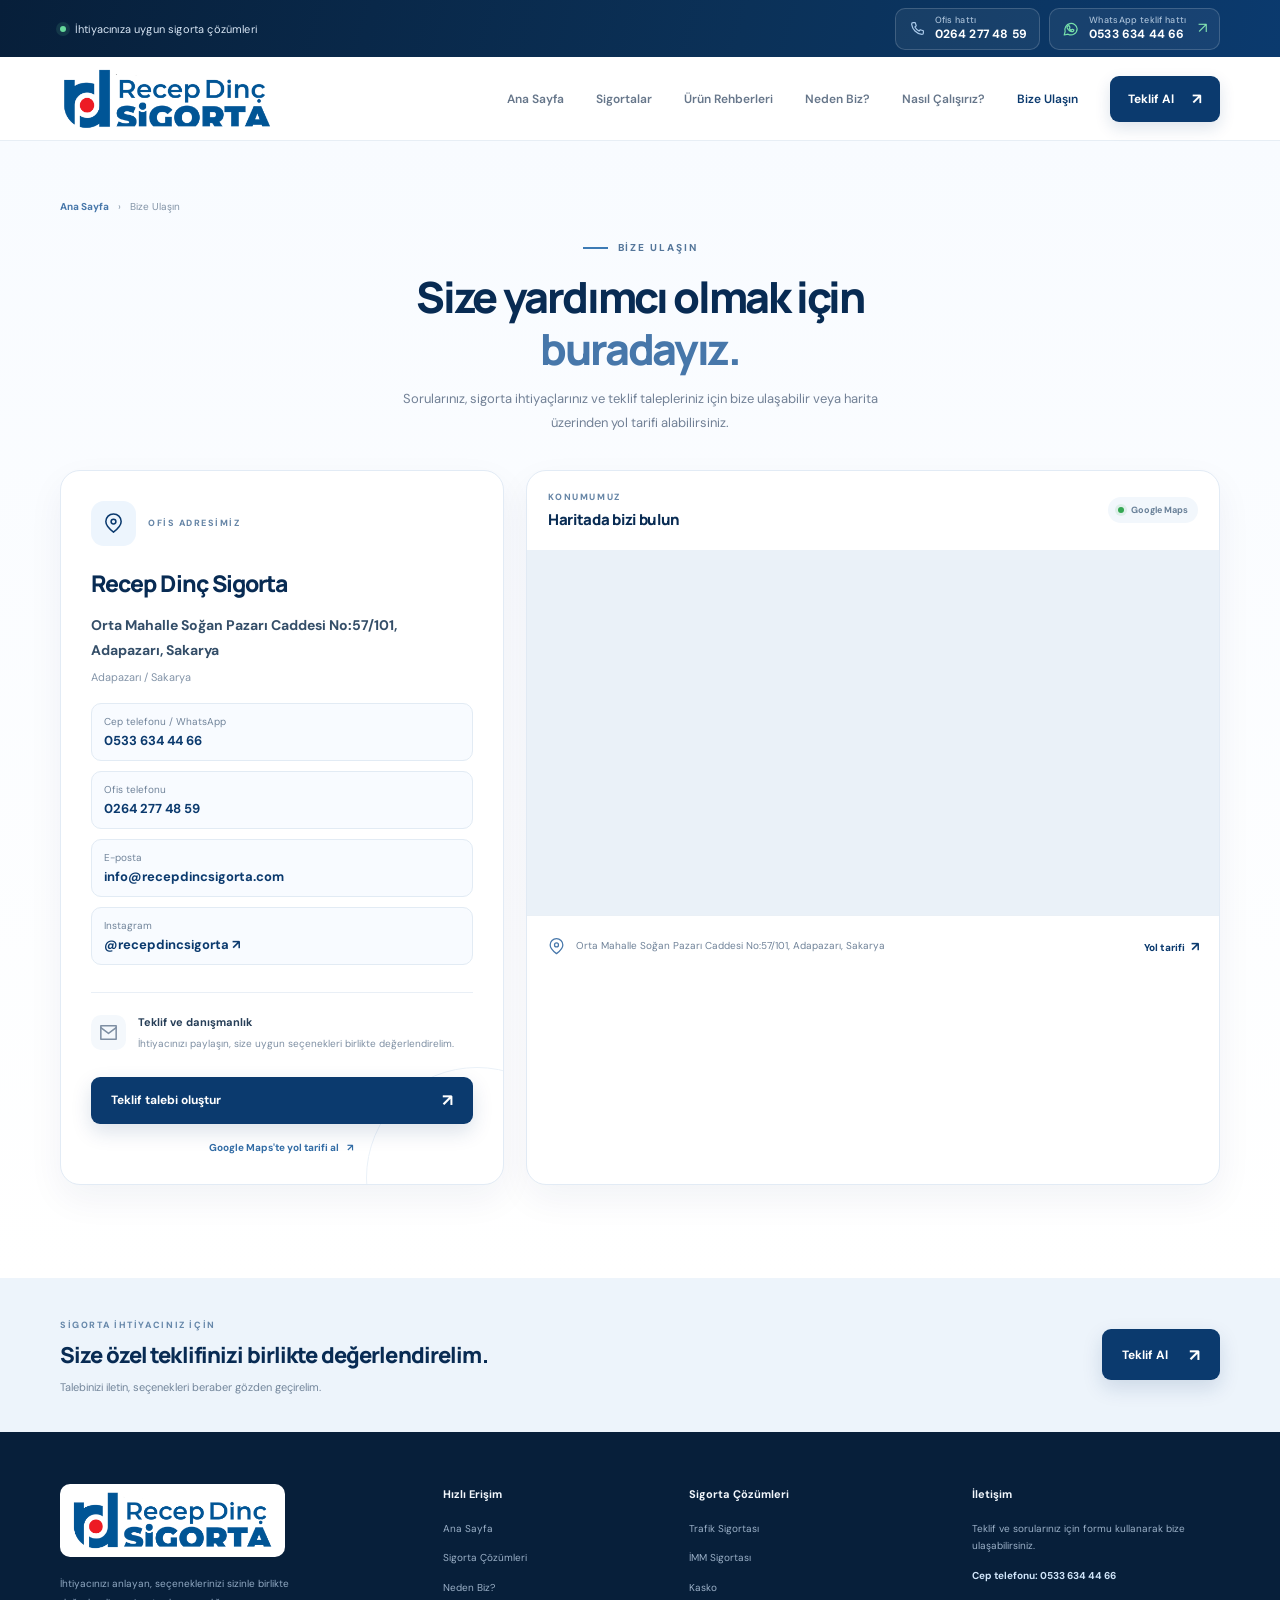
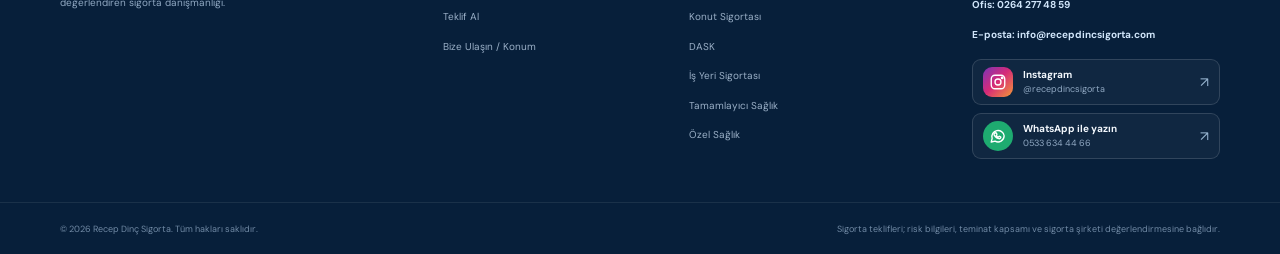
==== commit f302db3e: "ilk" ====
--- a/bize-ulasin.html
+++ b/bize-ulasin.html
@@ -19,7 +19,7 @@
 <link crossorigin="" href="https://fonts.gstatic.com" rel="preconnect"/>
 <link href="https://fonts.googleapis.com/css2?family=DM+Sans:wght@400;500;600;700&amp;family=Manrope:wght@400;500;600;700;800&amp;display=swap" rel="stylesheet"/>
 <link href="style.css" rel="stylesheet">
-<script type="application/ld+json">{"@context":"https://schema.org","@graph":[{"@type":"InsuranceAgency","@id":"https://www.recepdincsigorta.com/#organization","name":"Recep Dinç Sigorta","url":"https://www.recepdincsigorta.com/","telephone":"+902642774859","email":"info@recepdincsigorta.com","contactPoint":{"@type":"ContactPoint","telephone":"+905336344466","email":"info@recepdincsigorta.com","contactType":"customer service","availableLanguage":"Turkish"},"address":{"@type":"PostalAddress","streetAddress":"Orta Mahalle Soğan Pazarı Caddesi No:57/101","addressLocality":"Adapazarı","addressRegion":"Sakarya","addressCountry":"TR"}},{"@type":"WebSite","@id":"https://www.recepdincsigorta.com/#website","url":"https://www.recepdincsigorta.com/","name":"Recep Dinç Sigorta","inLanguage":"tr-TR","publisher":{"@id":"https://www.recepdincsigorta.com/#organization"}}]}</script>
+<script type="application/ld+json">{"@context":"https://schema.org","@graph":[{"@type":"InsuranceAgency","@id":"https://www.recepdincsigorta.com/#organization","name":"Recep Dinç Sigorta","url":"https://www.recepdincsigorta.com/","sameAs":["https://www.instagram.com/recepdincsigorta/"],"telephone":"+902642774859","email":"info@recepdincsigorta.com","contactPoint":{"@type":"ContactPoint","telephone":"+905336344466","email":"info@recepdincsigorta.com","contactType":"customer service","availableLanguage":"Turkish"},"address":{"@type":"PostalAddress","streetAddress":"Orta Mahalle Soğan Pazarı Caddesi No:57/101","addressLocality":"Adapazarı","addressRegion":"Sakarya","addressCountry":"TR"}},{"@type":"WebSite","@id":"https://www.recepdincsigorta.com/#website","url":"https://www.recepdincsigorta.com/","name":"Recep Dinç Sigorta","inLanguage":"tr-TR","publisher":{"@id":"https://www.recepdincsigorta.com/#organization"}}]}</script>
 </link></head>
 <body>
 <div class="topline">
@@ -67,7 +67,7 @@
 </div>
 <h3>Recep Dinç Sigorta</h3>
 <address>Orta Mahalle Soğan Pazarı Caddesi No:57/101, Adapazarı, Sakarya</address>
-<p class="contact-address-note">Adapazarı / Sakarya</p><div aria-label="İletişim bilgileri" class="contact-methods"><a href="tel:+905336344466"><span class="contact-method-label">Cep telefonu / WhatsApp</span><strong>0533 634 44 66</strong></a><a href="tel:+902642774859"><span class="contact-method-label">Ofis telefonu</span><strong>0264 277 48 59</strong></a><a href="mailto:info@recepdincsigorta.com"><span class="contact-method-label">E-posta</span><strong>info@recepdincsigorta.com</strong></a></div>
+<p class="contact-address-note">Adapazarı / Sakarya</p><div aria-label="İletişim bilgileri" class="contact-methods"><a href="tel:+905336344466"><span class="contact-method-label">Cep telefonu / WhatsApp</span><strong>0533 634 44 66</strong></a><a href="tel:+902642774859"><span class="contact-method-label">Ofis telefonu</span><strong>0264 277 48 59</strong></a><a href="mailto:info@recepdincsigorta.com"><span class="contact-method-label">E-posta</span><strong>info@recepdincsigorta.com</strong></a><a href="https://www.instagram.com/recepdincsigorta/" aria-label="Instagram sayfamız: recepdincsigorta" rel="noopener noreferrer" target="_blank"><span class="contact-method-label">Instagram</span><strong>@recepdincsigorta ↗</strong></a></div>
 <div class="contact-info-divider"></div>
 <div class="contact-help-row"><span aria-hidden="true" class="contact-small-icon"><svg viewbox="0 0 24 24"><path d="M4 5h16v14H4z"></path><path d="m4 7 8 6 8-6"></path></svg></span><div><strong>Teklif ve danışmanlık</strong><span>İhtiyacınızı paylaşın, size uygun seçenekleri birlikte değerlendirelim.</span></div></div>
 <a class="btn btn-primary contact-quote-btn" href="index.html#teklif">Teklif talebi oluştur <span aria-hidden="true">↗</span></a>
@@ -92,7 +92,16 @@
 </a><p>İhtiyacınızı anlayan, seçeneklerinizi sizinle birlikte değerlendiren sigorta danışmanlığı.</p></div>
 <div class="footer-column"><h4>Hızlı Erişim</h4><a href="index.html#anasayfa">Ana Sayfa</a><a href="index.html#sigortalar">Sigorta Çözümleri</a><a href="index.html#neden-biz">Neden Biz?</a><a href="index.html#teklif">Teklif Al</a><a href="bize-ulasin.html">Bize Ulaşın / Konum</a></div>
 <div class="footer-column"><h4>Sigorta Çözümleri</h4><a href="trafik-sigortasi.html">Trafik Sigortası</a><a href="imm-sigortasi.html">İMM Sigortası</a><a href="kasko-sigortasi.html">Kasko</a><a href="konut-sigortasi.html">Konut Sigortası</a><a href="dask.html">DASK</a><a href="is-yeri-sigortasi.html">İş Yeri Sigortası</a><a href="tamamlayici-saglik-sigortasi.html">Tamamlayıcı Sağlık</a><a href="ozel-saglik-sigortasi.html">Özel Sağlık</a></div>
-<div class="footer-column footer-contact"><h4>İletişim</h4><p>Teklif ve sorularınız için formu kullanarak bize ulaşabilirsiniz.</p><a class="footer-contact-link footer-direct-link" href="tel:+905336344466">Cep telefonu: 0533 634 44 66</a><a class="footer-contact-link footer-direct-link" href="tel:+902642774859">Ofis: 0264 277 48 59</a><a class="footer-contact-link footer-direct-link" href="mailto:info@recepdincsigorta.com">E-posta: info@recepdincsigorta.com</a><a class="footer-contact-link" href="index.html#teklif">Teklif formunu aç <span>↗</span></a><button class="footer-whatsapp" id="footerWhatsapp" type="button"><span class="whatsapp-mini">✆</span> WhatsApp ile yazın</button></div>
+<div class="footer-column footer-contact"><h4>İletişim</h4><p>Teklif ve sorularınız için formu kullanarak bize ulaşabilirsiniz.</p><a class="footer-contact-link footer-direct-link" href="tel:+905336344466">Cep telefonu: 0533 634 44 66</a><a class="footer-contact-link footer-direct-link" href="tel:+902642774859">Ofis: 0264 277 48 59</a><a class="footer-contact-link footer-direct-link" href="mailto:info@recepdincsigorta.com">E-posta: info@recepdincsigorta.com</a><div class="footer-social-actions" aria-label="Sosyal medya ve hızlı iletişim">
+<a class="footer-social-button footer-instagram-button" href="https://www.instagram.com/recepdincsigorta/" aria-label="Instagram sayfamız: recepdincsigorta" rel="noopener noreferrer" target="_blank">
+<span class="social-icon instagram-icon" aria-hidden="true"><svg viewBox="0 0 24 24"><rect x="3" y="3" width="18" height="18" rx="5"></rect><circle cx="12" cy="12" r="4"></circle><circle cx="17.5" cy="6.5" r="1"></circle></svg></span>
+<span class="social-copy"><strong>Instagram</strong><small>@recepdincsigorta</small></span><span class="social-arrow" aria-hidden="true">↗</span>
+</a>
+<button class="footer-social-button footer-whatsapp" id="footerWhatsapp" type="button">
+<span class="social-icon whatsapp-icon" aria-hidden="true"><svg viewBox="0 0 24 24"><path d="M20.2 11.7a8.2 8.2 0 0 1-12.1 7.2L3 20l1.2-4.9A8.2 8.2 0 1 1 20.2 11.7Z"></path><path d="M8.2 8.1c.2-.4.4-.5.7-.5h.5c.2 0 .3.1.4.4l.8 1.7c.1.2.1.4-.1.6l-.6.7c-.2.2-.2.4 0 .6.5.7 1.2 1.4 2 1.8.2.1.4.1.6-.1l.8-.8c.2-.2.4-.2.6-.1l1.6.8c.2.1.3.2.3.4 0 .3-.2 1-.7 1.4-.5.4-1.2.7-1.9.6-.7-.1-1.7-.4-2.8-1.1-1.6-1-2.7-2.4-3-2.9-.3-.5-.7-1.2-.7-1.9s.3-1.3.7-1.7Z"></path></svg></span>
+<span class="social-copy"><strong>WhatsApp ile yazın</strong><small>0533 634 44 66</small></span><span class="social-arrow" aria-hidden="true">↗</span>
+</button>
+</div></div>
 </div>
 <div class="footer-bottom"><div class="container footer-bottom-inner"><span>© <span id="year"></span> Recep Dinç Sigorta. Tüm hakları saklıdır.</span><span class="footer-legal">Sigorta teklifleri; risk bilgileri, teminat kapsamı ve sigorta şirketi değerlendirmesine bağlıdır.</span></div></div>
 </footer>
--- a/style.css
+++ b/style.css
@@ -261,3 +261,25 @@
 /* Quick Sigorta logo: exact press-kit PNG first, bundled local vector if external image is unavailable. */
 .partner-logo-quick{display:block;width:218px;max-width:100%;height:54px;max-height:58px;object-fit:contain;object-position:center}
 @media(max-width:760px){.partner-logo-quick{width:160px;max-width:100%;height:45px;max-height:49px}}
+
+/* Instagram bağlantısı: kurumsal alt bilgi ve mobil uyum */
+.footer-instagram-link svg{display:block;width:16px;height:16px;flex:0 0 16px;fill:none;stroke:currentColor;stroke-width:1.7;stroke-linecap:round;stroke-linejoin:round}
+.footer-instagram-link:hover{color:#fff!important}
+.contact-methods a:focus-visible,.footer-instagram-link:focus-visible{outline:2px solid #78aee5;outline-offset:3px}
+
+/* Footer social actions: matching Instagram and WhatsApp buttons */
+.footer-social-actions{display:flex;flex-direction:column;gap:8px;width:100%;margin-top:4px}
+.footer-social-button{box-sizing:border-box;display:flex;align-items:center;gap:10px;width:100%;min-height:46px;padding:7px 10px;border:1px solid #ffffff23;border-radius:9px;background:#ffffff0a;color:#d6e7f7;text-decoration:none;font:inherit;font-size:10px;text-align:left;cursor:pointer;transition:background .2s,border-color .2s,transform .2s}
+.footer-social-button:hover{background:#ffffff14;border-color:#ffffff40;color:#fff;transform:translateY(-1px)}
+.footer-social-button:focus-visible{outline:2px solid #78aee5;outline-offset:3px}
+.social-icon{display:grid;place-items:center;flex:0 0 30px;width:30px;height:30px;border-radius:9px;color:#fff}
+.social-icon svg{display:block;width:18px;height:18px;fill:none;stroke:currentColor;stroke-width:1.8;stroke-linecap:round;stroke-linejoin:round}
+.instagram-icon{background:linear-gradient(135deg,#7b35b7 0%,#d62a78 48%,#f49a36 100%)}
+.whatsapp-icon{background:#1eab70;border-radius:50%}
+.social-copy{display:flex;flex:1;min-width:0;flex-direction:column;gap:3px}
+.social-copy strong{font-size:10px;font-weight:700;color:#f3f8fd;line-height:1.2}
+.social-copy small{font-size:9px;font-weight:400;color:#91a9c3;line-height:1.25}
+.social-arrow{font-size:14px;color:#98b5d1;line-height:1;flex:0 0 auto}
+.footer-whatsapp{margin-top:0;border-color:#ffffff23;background:#ffffff0a;font-size:10px;color:#d6e7f7}
+.footer-whatsapp:hover{background:#ffffff14}
+
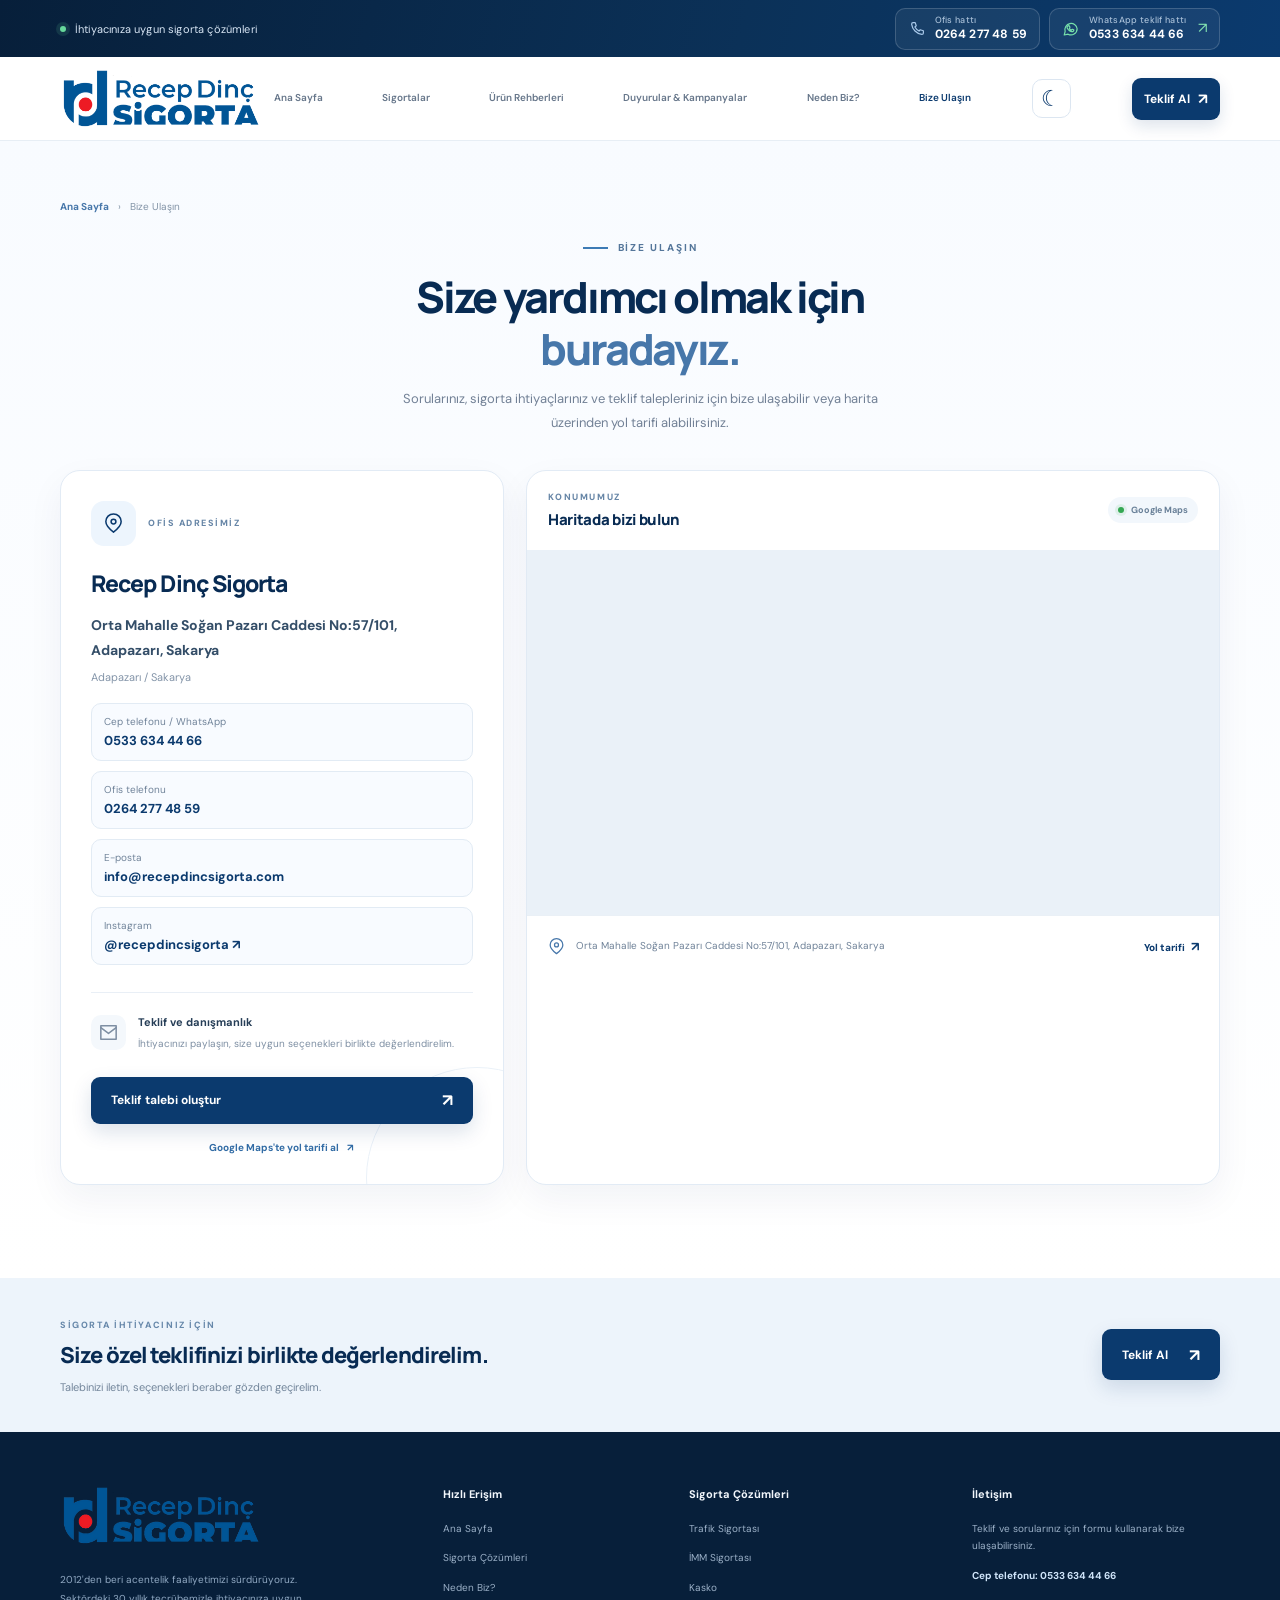
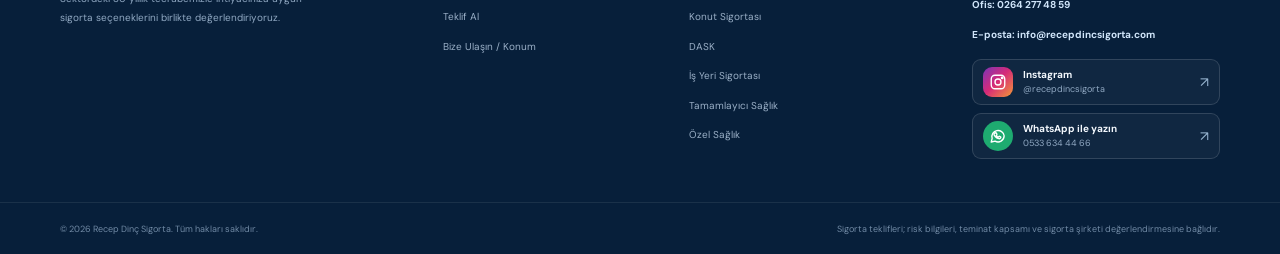
==== commit 4d0359c6: "ilk" ====
--- a/bize-ulasin.html
+++ b/bize-ulasin.html
@@ -4,7 +4,7 @@
 <head>
 <meta charset="utf-8"/>
 <meta content="width=device-width, initial-scale=1" name="viewport"/>
-<meta content="#0B3A6E" name="theme-color"/>
+<meta content="#F5F7FB" name="theme-color"/>
 <meta content="index,follow,max-image-preview:large" name="robots"/>
 <link href="https://www.recepdincsigorta.com/bize-ulasin.html" rel="canonical"/>
 <meta content="website" property="og:type"/>
@@ -20,7 +20,8 @@
 <link href="https://fonts.googleapis.com/css2?family=DM+Sans:wght@400;500;600;700&amp;family=Manrope:wght@400;500;600;700;800&amp;display=swap" rel="stylesheet"/>
 <link href="style.css" rel="stylesheet">
 <script type="application/ld+json">{"@context":"https://schema.org","@graph":[{"@type":"InsuranceAgency","@id":"https://www.recepdincsigorta.com/#organization","name":"Recep Dinç Sigorta","url":"https://www.recepdincsigorta.com/","sameAs":["https://www.instagram.com/recepdincsigorta/"],"telephone":"+902642774859","email":"info@recepdincsigorta.com","contactPoint":{"@type":"ContactPoint","telephone":"+905336344466","email":"info@recepdincsigorta.com","contactType":"customer service","availableLanguage":"Turkish"},"address":{"@type":"PostalAddress","streetAddress":"Orta Mahalle Soğan Pazarı Caddesi No:57/101","addressLocality":"Adapazarı","addressRegion":"Sakarya","addressCountry":"TR"}},{"@type":"WebSite","@id":"https://www.recepdincsigorta.com/#website","url":"https://www.recepdincsigorta.com/","name":"Recep Dinç Sigorta","inLanguage":"tr-TR","publisher":{"@id":"https://www.recepdincsigorta.com/#organization"}}]}</script>
-</link></head>
+</link><script id="theme-initializer">(function(){try{var t=localStorage.getItem('recepDincTheme');document.documentElement.setAttribute('data-theme',t==='dark'?'dark':'light')}catch(e){document.documentElement.setAttribute('data-theme','light')}})();</script>
+</head>
 <body>
 <div class="topline">
 <div class="container topline-inner">
@@ -42,11 +43,10 @@
 <nav aria-label="Ana menü" class="main-nav" id="mainNav">
 <a class="nav-link" href="index.html#anasayfa">Ana Sayfa</a>
 <a class="nav-link" href="index.html#sigortalar">Sigortalar</a>
-<a class="nav-link" href="index.html#urun-detaylari">Ürün Rehberleri</a>
+<a class="nav-link" href="index.html#urun-detaylari">Ürün Rehberleri</a><a class="nav-link" href="duyurular.html">Duyurular &amp; Kampanyalar</a>
 <a class="nav-link" href="index.html#neden-biz">Neden Biz?</a>
-<a class="nav-link" href="index.html#surec">Nasıl Çalışırız?</a>
 <a aria-current="page" class="nav-link active" href="bize-ulasin.html">Bize Ulaşın</a>
-<a class="nav-cta" href="index.html#teklif">Teklif Al <span aria-hidden="true">↗</span></a>
+<button class="theme-toggle" id="themeToggle" type="button" aria-label="Koyu temaya geç" aria-pressed="false" title="Tema değiştir"><span aria-hidden="true" class="theme-toggle-icon">☾</span><span class="theme-toggle-label">Koyu tema</span></button><a class="nav-cta" href="index.html#teklif">Teklif Al <span aria-hidden="true">↗</span></a>
 </nav>
 </div>
 </header>
@@ -89,7 +89,7 @@
 <div class="container footer-main">
 <div class="footer-brand-block"><a aria-label="Recep Dinç Sigorta ana sayfa" class="brand brand-footer" href="index.html#anasayfa">
 <img alt="Recep Dinç Sigorta" class="brand-logo" src="assets/recep-dinc-sigorta-logo.png"/>
-</a><p>İhtiyacınızı anlayan, seçeneklerinizi sizinle birlikte değerlendiren sigorta danışmanlığı.</p></div>
+</a><p>2012'den beri acentelik faaliyetimizi sürdürüyoruz. Sektördeki 30 yıllık tecrübemizle ihtiyacınıza uygun sigorta seçeneklerini birlikte değerlendiriyoruz.</p></div>
 <div class="footer-column"><h4>Hızlı Erişim</h4><a href="index.html#anasayfa">Ana Sayfa</a><a href="index.html#sigortalar">Sigorta Çözümleri</a><a href="index.html#neden-biz">Neden Biz?</a><a href="index.html#teklif">Teklif Al</a><a href="bize-ulasin.html">Bize Ulaşın / Konum</a></div>
 <div class="footer-column"><h4>Sigorta Çözümleri</h4><a href="trafik-sigortasi.html">Trafik Sigortası</a><a href="imm-sigortasi.html">İMM Sigortası</a><a href="kasko-sigortasi.html">Kasko</a><a href="konut-sigortasi.html">Konut Sigortası</a><a href="dask.html">DASK</a><a href="is-yeri-sigortasi.html">İş Yeri Sigortası</a><a href="tamamlayici-saglik-sigortasi.html">Tamamlayıcı Sağlık</a><a href="ozel-saglik-sigortasi.html">Özel Sağlık</a></div>
 <div class="footer-column footer-contact"><h4>İletişim</h4><p>Teklif ve sorularınız için formu kullanarak bize ulaşabilirsiniz.</p><a class="footer-contact-link footer-direct-link" href="tel:+905336344466">Cep telefonu: 0533 634 44 66</a><a class="footer-contact-link footer-direct-link" href="tel:+902642774859">Ofis: 0264 277 48 59</a><a class="footer-contact-link footer-direct-link" href="mailto:info@recepdincsigorta.com">E-posta: info@recepdincsigorta.com</a><div class="footer-social-actions" aria-label="Sosyal medya ve hızlı iletişim">
--- a/style.css
+++ b/style.css
@@ -16,7 +16,7 @@
 /* Marka logosu: kullanıcının sağladığı resmi Recep Dinç Sigorta logosu */
 .brand{gap:0;flex-shrink:0;}
 .brand-logo{display:block;width:214px;height:66px;object-fit:contain;object-position:left center;}
-.brand-footer{display:inline-flex;align-items:center;justify-content:center;background:#fff;padding:5px 10px;border-radius:10px;}
+.brand-footer{display:inline-flex;align-items:center;justify-content:center;background:transparent;padding:0;border-radius:0;box-shadow:none;}
 .brand-footer .brand-logo{width:205px;height:63px;object-position:center;}
 @media(max-width:760px){.brand .brand-logo{width:178px;height:55px;}.brand-footer .brand-logo{width:190px;height:58px;}}
 @media(max-width:370px){.brand .brand-logo{width:164px;height:51px;}}
@@ -229,15 +229,9 @@
 .partner-card{min-width:0;min-height:124px;padding:14px 12px 12px;display:flex;flex-direction:column;align-items:center;justify-content:center;gap:9px;border:1px solid #e4ebf3;border-radius:14px;background:#fff;text-decoration:none;box-shadow:0 5px 16px rgba(8,43,83,.025);transition:transform .28s ease,border-color .28s ease,box-shadow .28s ease;cursor:default}
 .partner-logo-wrap{width:100%;height:66px;display:flex;align-items:center;justify-content:center;overflow:hidden}
 .partner-logo{display:block;max-width:90%;max-height:58px;width:auto;height:auto;object-fit:contain;filter:grayscale(1);opacity:.56;transition:filter .32s ease,opacity .32s ease,transform .32s ease}
-.partner-logo-tarsim{max-width:93%;max-height:56px}
-/* Quick Sigorta official mark: preserve its full aspect ratio; use a local styled wordmark only if the CDN is unavailable. */
-
-
-
-
-
-
-
+.partner-logo-tarsim{max-width:93%;max-height:56px}.partner-logo-hdi{width:176px;height:72px;max-width:96%;max-height:72px;object-fit:contain}.partner-logo-ray{width:176px;height:58px;max-width:96%;max-height:58px;object-fit:contain}.partner-logo-quick{display:block;width:218px;max-width:100%;height:54px;max-height:58px;object-fit:contain;object-position:center}
+/* Quick Sigorta: preserve the official wordmark proportions and guard against blocked external logo requests. */
+.partner-logo-quick{display:block;width:218px;max-width:100%;height:51px;max-height:none;object-fit:contain;object-position:center}
 
 .partner-subname{display:block;margin-top:2px;font-size:8px;font-weight:500;letter-spacing:0;color:#8997a8}
 .partner-name{transition:color .28s ease}
@@ -248,24 +242,39 @@
 .partner-name{display:block;font-size:10px;font-weight:700;line-height:1.4;letter-spacing:.01em;color:#52667c;text-align:center}
 .partners-note{margin:19px auto 0;max-width:760px;text-align:center;color:#8b98a8;font-size:9px;line-height:1.7}
 @media(max-width:1000px){.partners-grid{grid-template-columns:repeat(3,minmax(0,1fr));gap:12px}.partner-card{min-height:120px}}
-@media(max-width:760px){.partners-section{padding:52px 0 54px}.partners-heading{margin-bottom:23px}.partners-heading h2{font-size:30px}.partners-heading p{font-size:11px}.partners-grid{grid-template-columns:repeat(2,minmax(0,1fr));gap:10px}.partner-card{min-height:109px;padding:11px 8px 10px;border-radius:12px}.partner-logo-wrap{height:57px}.partner-logo{max-width:92%;max-height:49px}.partner-logo-hdi{height:64px;max-height:64px;width:150px;max-width:100%}.partner-logo-hepiyi{height:60px;max-height:60px;width:150px;max-width:100%;object-position:center 62%}.partner-subname{font-size:7px}.partner-logo-doga{height:57px;max-height:57px;width:150px;max-width:100%}.partner-name{font-size:10px}.partners-note{font-size:9px;margin-top:15px}}
+@media(max-width:760px){.partners-section{padding:52px 0 54px}.partners-heading{margin-bottom:23px}.partners-heading h2{font-size:30px}.partners-heading p{font-size:11px}.partners-grid{grid-template-columns:repeat(2,minmax(0,1fr));gap:10px}.partner-card{min-height:109px;padding:11px 8px 10px;border-radius:12px}.partner-logo-wrap{height:57px}.partner-logo{max-width:92%;max-height:49px}.partner-logo-hdi{height:58px;max-height:58px;width:150px;max-width:100%;object-fit:contain}.partner-logo-hepiyi{height:60px;max-height:60px;width:150px;max-width:100%;object-position:center 62%}.partner-logo-quick{width:160px;max-width:100%;height:45px;max-height:49px;object-fit:contain}.partner-subname{font-size:7px}.partner-logo-doga{height:57px;max-height:57px;width:150px;max-width:100%}.partner-name{font-size:10px}.partners-note{font-size:9px;margin-top:15px}}
 @media(max-width:370px){.partners-grid{gap:8px}.partner-card{min-height:101px;padding:9px 6px}.partner-logo-wrap{height:51px}.partner-logo{max-height:45px}.partner-logo-hdi{height:58px;max-height:58px}.partner-name{font-size:9px}}
 
 /* Healthcare cards use the same corporate style as other insurance products. */
 .card-tss .card-icon,.card-oss .card-icon{background:#eaf3fb;color:#0B3A6E}.card-tss:after,.card-oss:after{background:#eaf3fb}
 
-/* Quick Sigorta: local vector logo avoids broken third-party image loading and preserves the full mark. */
-
-@media(max-width:760px){}
-
-/* Quick Sigorta logo: exact press-kit PNG first, bundled local vector if external image is unavailable. */
+
+/* Quick Sigorta local vector logo */
 .partner-logo-quick{display:block;width:218px;max-width:100%;height:54px;max-height:58px;object-fit:contain;object-position:center}
 @media(max-width:760px){.partner-logo-quick{width:160px;max-width:100%;height:45px;max-height:49px}}
 
-/* Instagram bağlantısı: kurumsal alt bilgi ve mobil uyum */
-.footer-instagram-link svg{display:block;width:16px;height:16px;flex:0 0 16px;fill:none;stroke:currentColor;stroke-width:1.7;stroke-linecap:round;stroke-linejoin:round}
-.footer-instagram-link:hover{color:#fff!important}
-.contact-methods a:focus-visible,.footer-instagram-link:focus-visible{outline:2px solid #78aee5;outline-offset:3px}
+/* Quick Sigorta logo sizing; source is official press-kit PNG with bundled SVG fallback. */
+.partner-logo-quick{display:block;width:218px;max-width:100%;height:54px;max-height:58px;object-fit:contain;object-position:center}
+@media(max-width:760px){.partner-logo-quick{width:160px;max-width:100%;height:45px;max-height:49px}}
+
+/* Teklif formu alanlarını etkileşimli tut */
+.quote-form-card input:not([type="checkbox"]),.quote-form-card select,.quote-form-card textarea{pointer-events:auto;user-select:text;-webkit-user-select:text;cursor:text}
+.quote-form-card select{cursor:pointer}
+.quote-form-card input:focus-visible,.quote-form-card select:focus-visible,.quote-form-card textarea:focus-visible{outline:2px solid #8ab4df;outline-offset:2px}
+.btn-whatsapp-quick{display:flex;width:100%;min-height:60px;align-items:center;justify-content:flex-start;gap:12px;padding:10px 15px;margin:0 0 10px;border:1px solid #b9e6cc;border-radius:9px;background:#effaf3;color:#126b43;text-align:left;cursor:pointer;transition:background .2s,border-color .2s,transform .2s,box-shadow .2s}
+.btn-whatsapp-quick:hover{background:#e2f6e9;border-color:#92d6af;box-shadow:0 7px 18px rgba(24,140,79,.12);transform:translateY(-1px)}
+.quick-whatsapp-icon{display:grid;place-items:center;flex:0 0 36px;width:36px;height:36px;border-radius:50%;background:#20a765;color:#fff}
+.quick-whatsapp-icon svg{display:block;width:20px;height:20px;fill:none;stroke:currentColor;stroke-width:1.7;stroke-linecap:round;stroke-linejoin:round}
+.quick-whatsapp-copy{display:flex;flex:1;min-width:0;flex-direction:column;gap:3px}
+.quick-whatsapp-copy strong{font-size:11px;font-weight:800;color:#126b43}
+.quick-whatsapp-copy small{font-size:9px;line-height:1.45;color:#4e8066;font-weight:500}
+.quick-whatsapp-arrow{margin-left:auto;font-size:18px;font-weight:700;color:#16864f}
+@media(max-width:420px){.btn-whatsapp-quick{gap:9px;padding:10px 11px}.quick-whatsapp-copy strong{font-size:10px}.quick-whatsapp-copy small{font-size:8px}}
+
+.partner-logo-quick{display:block;width:220px;max-width:100%;height:60px;max-height:60px;object-fit:contain;object-position:center;flex:0 1 auto}
+@media(max-width:760px){.partner-logo-quick{width:160px;max-width:100%;height:45px;max-height:45px;object-fit:contain}}
+
+.footer-instagram-link svg{display:block;width:16px;height:16px;flex:0 0 16px;fill:none;stroke:currentColor;stroke-width:1.7;stroke-linecap:round;stroke-linejoin:round}.footer-instagram-link:hover{color:#fff!important}.footer-instagram-link:focus-visible{outline:2px solid #78aee5;outline-offset:3px}
 
 /* Footer social actions: matching Instagram and WhatsApp buttons */
 .footer-social-actions{display:flex;flex-direction:column;gap:8px;width:100%;margin-top:4px}
@@ -283,3 +292,399 @@
 .footer-whatsapp{margin-top:0;border-color:#ffffff23;background:#ffffff0a;font-size:10px;color:#d6e7f7}
 .footer-whatsapp:hover{background:#ffffff14}
 
+
+/* ---- Theme selection (dark by default; visitor can switch to light) ---- */
+html { color-scheme: dark; }
+html[data-theme="light"] { color-scheme: light; }
+html[data-theme="dark"] {
+  --navy:#205b96; --navy-deep:#edf5ff; --blue:#83bdff; --sky:#1a2d43;
+  --ink:#e4edf8; --muted:#a0b1c6; --line:#2a3b50; --canvas:#0a1220; --white:#121e2e;
+  --green:#26bf7b; --shadow:0 18px 48px rgba(0,0,0,.28);
+  background:#0a1220;
+}
+html[data-theme="dark"] body { background:#0a1220; color:#e4edf8; }
+html[data-theme="dark"] .site-header { background:rgba(8,17,30,.94); border-bottom-color:#26374b; }
+html[data-theme="dark"] .main-nav { background:#0c1828; }
+html[data-theme="dark"] .nav-link { color:#a9bbce; }
+html[data-theme="dark"] .nav-link:hover,html[data-theme="dark"] .nav-link.active { color:#f0f6ff; }
+html[data-theme="dark"] .menu-toggle span { background:#e1ecf9; }
+html[data-theme="dark"] .nav-cta { background:#1d5c98; color:#fff; box-shadow:0 7px 20px rgba(0,0,0,.25); }
+html[data-theme="dark"] .nav-cta:hover { background:#2873b7; }
+html[data-theme="dark"] .theme-toggle { border-color:#33465e; background:#132238; color:#dbeaff; }
+html[data-theme="light"] .theme-toggle { border-color:#dce6f1; background:#fff; color:#0b3a6e; }
+.theme-toggle { display:inline-flex; align-items:center; justify-content:center; gap:7px; width:39px; height:39px; flex:0 0 39px; padding:0; border:1px solid #dbe5ef; border-radius:10px; background:#fff; color:#0b3a6e; cursor:pointer; transition:background .2s,border-color .2s,transform .2s; }
+.theme-toggle:hover { transform:translateY(-1px); }
+.theme-toggle:focus-visible { outline:2px solid #78aee5; outline-offset:3px; }
+.theme-toggle-icon { display:inline-grid; place-items:center; font-size:22px; line-height:1; }
+.theme-toggle-label { display:none; font-size:12px; font-weight:700; }
+.main-nav { gap:clamp(8px,1.05vw,15px); }
+@media(max-width:760px) {
+  .main-nav { gap:0; }
+  .main-nav .theme-toggle { width:100%; height:44px; flex:0 0 auto; justify-content:flex-start; padding:0 9px; margin-top:8px; border-radius:9px; }
+  .theme-toggle-label { display:inline; }
+  .main-nav .nav-cta { margin-top:10px; }
+}
+
+/* Product photography inside existing cards; absolute positioning preserves card dimensions. */
+.insurance-card-photo { position:absolute; z-index:0; right:0; bottom:0; width:37%; height:69%; overflow:hidden; border-radius:92px 0 15px 0; pointer-events:none; }
+.insurance-card-photo img { display:block; width:100%; height:100%; object-fit:cover; object-position:center; }
+.insurance-card-photo::after { content:""; position:absolute; inset:0; background:linear-gradient(90deg,rgba(255,255,255,.96) 0%,rgba(255,255,255,.70) 28%,rgba(255,255,255,.16) 100%); }
+.insurance-card .card-top,.insurance-card .card-content { position:relative; z-index:2; }
+.insurance-card .card-number { z-index:2; }
+html[data-theme="dark"] .insurance-card-photo::after { background:linear-gradient(90deg,rgba(18,30,46,.98) 0%,rgba(18,30,46,.72) 30%,rgba(18,30,46,.22) 100%); }
+@media(max-width:760px) { .insurance-card-photo { width:38%; height:62%; opacity:.9; border-radius:66px 0 13px 0; } }
+@media(max-width:370px) { .insurance-card-photo { width:34%; height:56%; } }
+
+/* Square-ish guide thumbnails occupy the former number badge's height; guide card heights stay the same. */
+.guide-thumb { position:relative; display:block; overflow:hidden; flex:0 0 52px; width:52px; height:37px; border-radius:9px; background:#e8eff8; }
+.guide-thumb img { display:block; width:100%; height:100%; object-fit:cover; }
+.guide-photo-number { position:absolute; left:3px; bottom:3px; padding:2px 4px; border-radius:4px; background:rgba(7,31,58,.78); color:#fff; font:700 8px/1 Manrope,sans-serif; }
+html[data-theme="dark"] .guide-thumb { background:#20334a; }
+
+/* Global dark theme surfaces and text for the homepage. */
+html[data-theme="dark"] .hero { background:linear-gradient(125deg,#0b1422 0%,#0d1b2d 52%,#10263d 100%); }
+html[data-theme="dark"] .hero:before,html[data-theme="dark"] .hero:after { border-color:rgba(127,178,232,.11); }
+html[data-theme="dark"] .orb-one { background:#1a3858b8; }
+html[data-theme="dark"] .eyebrow { color:#9ab9dc; }
+html[data-theme="dark"] .eyebrow-line { background:#5898dc; }
+html[data-theme="dark"] .hero h1,html[data-theme="dark"] .section-heading h2,html[data-theme="dark"] .why-copy h2 { color:#edf5ff; }
+html[data-theme="dark"] .hero h1 span,html[data-theme="dark"] .section-heading h2 span,html[data-theme="dark"] .why-copy h2 span { color:#82b7ee; }
+html[data-theme="dark"] .hero-lead { color:#b5c5d8; }
+html[data-theme="dark"] .hero-proof .proof-icon { background:#14253a; border-color:#30465f; }
+html[data-theme="dark"] .hero-proof strong,html[data-theme="dark"] .trust-item strong { color:#e5eef9; }
+html[data-theme="dark"] .hero-proof span,html[data-theme="dark"] .trust-item small { color:#9eafc2; }
+html[data-theme="dark"] .btn-secondary,html[data-theme="dark"] .btn-white { color:#e1efff; background:#15263a; border-color:#344963; }
+html[data-theme="dark"] .btn-secondary:hover,html[data-theme="dark"] .btn-white:hover { background:#1b3049; }
+html[data-theme="dark"] .hero-bottom { color:#90a6bf; }
+html[data-theme="dark"] .hero-bottom-line { background:#263a51; }
+html[data-theme="dark"] .scroll-hint span { color:#a9d0fb; }
+html[data-theme="dark"] .trust-strip { background:#0b1524; border-bottom-color:#22344a; }
+html[data-theme="dark"] .trust-symbol { color:#75a8dc; }
+html[data-theme="dark"] .partners-section { background:#0c1727; border-color:#21354b; }
+html[data-theme="dark"] .partners-heading h2 { color:#eaf3fe; }
+html[data-theme="dark"] .partners-heading h2 span { color:#80b8ef; }
+html[data-theme="dark"] .partners-heading p,html[data-theme="dark"] .partners-note { color:#95a9bf; }
+html[data-theme="dark"] .partner-card { background:#121f30; border-color:#283b52; box-shadow:0 5px 20px rgba(0,0,0,.12); }
+html[data-theme="dark"] .partner-name { color:#b6c7da; }
+html[data-theme="dark"] .partner-subname { color:#879bb2; }
+html[data-theme="dark"] .insurance-section { background:#0a1422; }
+html[data-theme="dark"] .section-heading p,html[data-theme="dark"] .product-detail-heading p { color:#9dafc4; }
+html[data-theme="dark"] .insurance-card { background:#121e2e; border-color:#2a3c52; box-shadow:0 10px 25px rgba(0,0,0,.12); }
+html[data-theme="dark"] .insurance-card:hover { border-color:#456482; box-shadow:0 18px 34px rgba(0,0,0,.25); }
+html[data-theme="dark"] .insurance-card::after { background:#18304a; }
+html[data-theme="dark"] .card-icon { background:#1b3048; color:#a5cefb; }
+html[data-theme="dark"] .card-content h3 { color:#edf5ff; }
+html[data-theme="dark"] .card-content h3 a:hover { color:#8ec1fa; }
+html[data-theme="dark"] .card-content p { color:#a1b2c6; }
+html[data-theme="dark"] .text-link,html[data-theme="dark"] .detail-link { color:#9fcaff; }
+html[data-theme="dark"] .card-number { color:#26364b; }
+html[data-theme="dark"] .product-detail-intro { border-top-color:#26394e; }
+html[data-theme="dark"] .product-detail-heading h3 { color:#edf5ff; }
+html[data-theme="dark"] .product-detail-heading h3 span { color:#80b8ef; }
+html[data-theme="dark"] .product-guide-card { background:#121e2e; border-color:#293c52; }
+html[data-theme="dark"] .product-guide-card:hover { border-color:#496a8d; box-shadow:0 10px 23px rgba(0,0,0,.22); }
+html[data-theme="dark"] .guide-copy strong { color:#e6f0fc; }
+html[data-theme="dark"] .guide-copy small { color:#9eafc3; }
+html[data-theme="dark"] .guide-arrow { color:#8fb5df; }
+html[data-theme="dark"] .section-footnote { color:#96a9bf; }
+html[data-theme="dark"] .footnote-mark { background:#172c43; color:#a4c9f4; }
+html[data-theme="dark"] .why-section { background:#0c1727; }
+html[data-theme="dark"] .why-intro { color:#aabbd0; }
+html[data-theme="dark"] .benefit strong { color:#e7f0fc; }
+html[data-theme="dark"] .benefit p { color:#9eafc3; }
+html[data-theme="dark"] .benefit-check { background:#18334e; color:#9ecbff; }
+html[data-theme="dark"] .process-section { background:#0a1422; }
+html[data-theme="dark"] .process-step h3 { color:#e5eef9; }
+html[data-theme="dark"] .process-step p { color:#9eafc2; }
+html[data-theme="dark"] .step-icon { background:#15273d; border-color:#2a4058; color:#a7cefa; }
+html[data-theme="dark"] .step-number { color:#79addf; }
+html[data-theme="dark"] .process-grid:before { border-color:#30445c; }
+html[data-theme="dark"] .quote-form-card { background:#121f30; color:#e4edf8; border:1px solid #2b4058; box-shadow:0 25px 60px rgba(0,0,0,.32); }
+html[data-theme="dark"] .form-heading h3 { color:#eaf3ff; }
+html[data-theme="dark"] .form-overline { color:#9ac5f4; }
+html[data-theme="dark"] .form-heading-icon { background:#1d344e; color:#a2cefa; }
+html[data-theme="dark"] .field>span { color:#dce8f7; }
+html[data-theme="dark"] .field small { color:#9db0c5; }
+html[data-theme="dark"] .field input,html[data-theme="dark"] .field select,html[data-theme="dark"] .field textarea { background:#0b1625; border-color:#33475e; color:#ecf4ff; }
+html[data-theme="dark"] .field input::placeholder,html[data-theme="dark"] .field textarea::placeholder { color:#7d91a9; }
+html[data-theme="dark"] .field select option { background:#101c2b; color:#e8f1fc; }
+html[data-theme="dark"] .field input:focus,html[data-theme="dark"] .field select:focus,html[data-theme="dark"] .field textarea:focus { border-color:#76abe2; box-shadow:0 0 0 3px rgba(83,151,219,.2); }
+html[data-theme="dark"] .consent { color:#a8b9cd; }
+html[data-theme="dark"] .privacy-note { color:#8197af; }
+html[data-theme="dark"] .form-feedback { color:#b7d6f7; }
+html[data-theme="dark"] .form-feedback.error { color:#ff9b9b; }
+html[data-theme="dark"] .form-feedback.success { color:#82e2b2; }
+html[data-theme="dark"] .closing-section,html[data-theme="dark"] .contact-bottom-cta { background:#111e2f; }
+html[data-theme="dark"] .closing-kicker { color:#9ab9dc; }
+html[data-theme="dark"] .closing-inner h2,html[data-theme="dark"] .contact-bottom-inner h2 { color:#edf5ff; }
+html[data-theme="dark"] .closing-inner p,html[data-theme="dark"] .contact-bottom-inner p { color:#9eafc2; }
+html[data-theme="dark"] .contact-section { background:linear-gradient(180deg,#0b1524 0%,#0a1220 100%); }
+html[data-theme="dark"] .contact-info-panel,html[data-theme="dark"] .contact-map-card { background:#121f30; border-color:#2a3c52; box-shadow:0 14px 36px rgba(0,0,0,.18); }
+html[data-theme="dark"] .contact-info-panel::after { border-color:#283b51; }
+html[data-theme="dark"] .contact-info-panel h3,html[data-theme="dark"] .contact-map-top strong { color:#eaf3ff; }
+html[data-theme="dark"] .contact-info-panel address { color:#d3e0ef; }
+html[data-theme="dark"] .contact-address-note,html[data-theme="dark"] .contact-help-row span { color:#97abc1; }
+html[data-theme="dark"] .contact-info-divider,html[data-theme="dark"] .contact-map-footer { border-color:#2a3c52; }
+html[data-theme="dark"] .contact-location-icon,html[data-theme="dark"] .contact-small-icon { background:#1b3048; color:#9fc9f8; }
+html[data-theme="dark"] .contact-help-row strong { color:#e4eefb; }
+html[data-theme="dark"] .contact-directions-link,html[data-theme="dark"] .contact-map-footer>a { color:#a6cefa; }
+html[data-theme="dark"] .map-live-mark { background:#1a2b40; color:#adc0d5; }
+html[data-theme="dark"] .contact-map-footer>span:nth-child(2) { color:#a3b5ca; }
+html[data-theme="dark"] .contact-breadcrumb { color:#95a9bf; }
+html[data-theme="dark"] .contact-breadcrumb a { color:#9fc7f5; }
+html[data-theme="dark"] .contact-methods a { background:#0d1928; border-color:#2c4158; }
+html[data-theme="dark"] .contact-method-label { color:#9bb0c7; }
+html[data-theme="dark"] .contact-methods strong { color:#d8eaff; }
+
+/* Dark theme on individual insurance guide and contact pages. */
+html[data-theme="dark"] .product-hero { background:linear-gradient(125deg,#0c1727 0%,#102139 65%,#152b43 100%); }
+html[data-theme="dark"] .product-hero h1 { color:#edf5ff; }
+html[data-theme="dark"] .product-hero h1 span { color:#8abdf2; }
+html[data-theme="dark"] .product-hero-lead { color:#afc0d4; }
+html[data-theme="dark"] .product-hero-card { background:#142237; border-color:#2c4059; box-shadow:0 18px 45px rgba(0,0,0,.24); }
+html[data-theme="dark"] .product-hero-card h2 { color:#eaf3ff; }
+html[data-theme="dark"] .product-hero-card p { color:#a7b9cd; }
+html[data-theme="dark"] .product-hero-card li { color:#c1d0e0; }
+html[data-theme="dark"] .product-breadcrumb { color:#91a6bd; }
+html[data-theme="dark"] .product-breadcrumb a { color:#9bc6f5; }
+html[data-theme="dark"] .product-content-section { background:#0a1422; }
+html[data-theme="dark"] .product-intro { color:#b4c4d7; }
+html[data-theme="dark"] .product-article-card { background:#121e2e; border-color:#2a3c52; }
+html[data-theme="dark"] .product-article-card h2,html[data-theme="dark"] .product-factors h2,html[data-theme="dark"] .product-faq h2,html[data-theme="dark"] .product-local-panel h2 { color:#eaf3ff; }
+html[data-theme="dark"] .product-article-card p,html[data-theme="dark"] .product-factor-list li,html[data-theme="dark"] .product-faq details p,html[data-theme="dark"] .product-local-panel p { color:#a7b9cd; }
+html[data-theme="dark"] .product-article-card .article-note { background:#172a40; color:#afc0d4; }
+html[data-theme="dark"] .product-factors { background:#101d2d; border-color:#293c53; }
+html[data-theme="dark"] .product-factor-list li::before { background:#203b58; color:#a5d0ff; }
+html[data-theme="dark"] .product-faq details { background:#121f30; border-color:#2a3c52; }
+html[data-theme="dark"] .product-faq summary { color:#dceafa; }
+html[data-theme="dark"] .product-local-panel { border-color:#2b4058; background:linear-gradient(125deg,#142339,#101d2d); }
+html[data-theme="dark"] .product-related { background:#0d1827; }
+html[data-theme="dark"] .product-related-link { background:#121f30; border-color:#2a3c52; color:#d8e8fa; }
+html[data-theme="dark"] .product-related-link span { color:#8fbef1; }
+html[data-theme="dark"] .product-disclaimer { color:#8298b1; }
+html[data-theme="dark"] .product-details-list .product-detail { background:#121f30; border-color:#2a3c52; }
+html[data-theme="dark"] .product-detail summary { color:#dceafa; }
+html[data-theme="dark"] .detail-summary-copy strong { color:#e4effc; }
+html[data-theme="dark"] .detail-summary-copy small,html[data-theme="dark"] .product-detail-body>p,html[data-theme="dark"] .detail-columns li { color:#a4b7cc; }
+html[data-theme="dark"] .detail-number,html[data-theme="dark"] .product-detail[open] .detail-toggle { background:#203750; color:#a9d1fc; }
+html[data-theme="dark"] .detail-toggle { border-color:#314760; color:#a9c9eb; }
+html[data-theme="dark"] .product-detail-body { border-top-color:#293c52; }
+html[data-theme="dark"] .product-detail-body>p.detail-note { background:#182a40; color:#9eb2c9; }
+html[data-theme="dark"] .product-related .section-heading h2 { color:#edf5ff; }
+html[data-theme="dark"] .product-related .section-heading p { color:#a1b3c8; }
+html[data-theme="dark"] .product-faq summary:after { color:#8ebcf0; }
+html[data-theme="dark"] .footer-column>a:hover { color:#fff; }
+html[data-theme="dark"] .toast { background:#14243a; border:1px solid #2f4864; color:#ecf5ff; }
+html[data-theme="dark"] :focus-visible { outline-color:#8bc2ff; }
+
+@media(max-width:760px) {
+  html[data-theme="dark"] .main-nav { background:#0c1828; border-bottom-color:#2b3d52; box-shadow:0 12px 24px rgba(0,0,0,.28); }
+  html[data-theme="dark"] .nav-link { border-bottom-color:#1f3146; }
+  .product-guide-card { gap:10px; padding:15px 12px; }
+  .guide-thumb { flex-basis:48px; width:48px; }
+}
+@media(prefers-reduced-motion:reduce) { .theme-toggle,.insurance-card-photo,.guide-thumb { transition:none!important; } }
+
+
+/* Product hero photography: a real visual greets visitors on every product guide. */
+.product-hero-photo{position:relative;height:186px;margin:-27px -27px 22px;overflow:hidden;border-radius:19px 19px 0 0;background:#e4edf7}
+.product-hero-photo img{display:block;width:100%;height:100%;object-fit:cover;object-position:center;transition:transform .45s ease}
+.product-hero-card:hover .product-hero-photo img{transform:scale(1.035)}
+.product-hero-photo:after{content:"";position:absolute;inset:45% 0 0;background:linear-gradient(180deg,transparent,rgba(8,35,67,.18));pointer-events:none}
+html[data-theme="dark"] .product-hero-photo{background:#172a40}
+@media(max-width:640px){.product-hero-photo{height:172px;margin:-21px -21px 18px;border-radius:15px 15px 0 0}}
+
+/* Announcements and campaign cards, shared by homepage and public archive. */
+.announcements-home-section{padding:72px 0;background:#f5f8fc;border-top:1px solid #e6edf5;border-bottom:1px solid #e6edf5}
+.announcements-home-section[hidden]{display:none!important}
+.announcement-section-heading{display:flex;align-items:flex-end;justify-content:space-between;gap:24px;margin-bottom:28px}
+.announcement-section-heading h2,.announcement-page-heading h1{font-family:Manrope,sans-serif;font-weight:800;letter-spacing:-.045em;color:var(--navy-deep);margin:14px 0 8px;line-height:1.15}
+.announcement-section-heading h2{font-size:clamp(28px,3.2vw,38px)}
+.announcement-section-heading p,.announcement-page-heading p{color:#728196;font-size:13px;line-height:1.75;margin:0;max-width:590px}
+.announcement-grid{display:grid;grid-template-columns:repeat(3,minmax(0,1fr));gap:17px}
+.announcement-card{overflow:hidden;display:flex;flex-direction:column;min-width:0;border:1px solid #e0e9f3;border-radius:16px;background:#fff;box-shadow:0 9px 26px rgba(8,43,83,.045);transition:transform .2s,border-color .2s,box-shadow .2s}
+.announcement-card:hover{transform:translateY(-3px);border-color:#c1d5e8;box-shadow:0 16px 34px rgba(8,43,83,.09)}
+.announcement-image{position:relative;width:100%;height:172px;overflow:hidden;background:#e7eef7}
+.announcement-image img{width:100%;height:100%;object-fit:cover;display:block}
+.announcement-image-fallback{display:grid;place-items:center;height:100%;font:800 34px Manrope,sans-serif;color:#7598bd;background:linear-gradient(135deg,#e8f1fb,#f7faff)}
+.announcement-badge{position:absolute;top:13px;left:13px;padding:6px 10px;border-radius:999px;background:#fff;color:#0b3a6e;font-size:10px;font-weight:800;box-shadow:0 4px 12px #071f3a16}
+.announcement-content{display:flex;flex:1;flex-direction:column;align-items:flex-start;padding:19px 19px 18px}
+.announcement-dates{font-size:10px;font-weight:700;color:#8292a5;letter-spacing:.02em;margin-bottom:9px}
+.announcement-content h3{font:800 17px/1.35 Manrope,sans-serif;color:#173b60;margin:0 0 9px}
+.announcement-content p{font-size:12px;line-height:1.75;color:#718197;margin:0 0 15px}
+.announcement-code{display:inline-flex;gap:8px;align-items:center;padding:7px 10px;border:1px dashed #b8cce1;border-radius:8px;color:#315f8d;background:#f6faff;font-size:11px;font-weight:800;margin:0 0 14px}
+.announcement-action{display:inline-flex;align-items:center;gap:9px;margin-top:auto;font-size:11px;font-weight:800;color:#0b3a6e}
+.announcement-action span{font-size:16px}
+.announcement-empty{padding:28px;border:1px dashed #d5e1ed;border-radius:14px;background:rgba(255,255,255,.55);color:#718197;text-align:center;font-size:13px;line-height:1.8}
+.announcement-page{padding:68px 0 84px;background:#f6f9fc;min-height:55vh}
+.announcement-page-heading{max-width:760px;margin:0 auto 34px;text-align:center}
+.announcement-page-heading .eyebrow{justify-content:center}
+.announcement-page-heading h1{font-size:clamp(34px,4vw,48px)}
+.announcement-page-heading h1 span{color:#4777aa}
+.announcement-page-grid{max-width:1100px;margin:0 auto}
+html[data-theme="dark"] .announcements-home-section,html[data-theme="dark"] .announcement-page{background:#0a1422;border-color:#22344a}
+html[data-theme="dark"] .announcement-section-heading h2,html[data-theme="dark"] .announcement-page-heading h1{color:#edf5ff}
+html[data-theme="dark"] .announcement-section-heading p,html[data-theme="dark"] .announcement-page-heading p{color:#a1b3c8}
+html[data-theme="dark"] .announcement-card{background:#121f30;border-color:#2a3c52;box-shadow:0 9px 26px rgba(0,0,0,.15)}
+html[data-theme="dark"] .announcement-content h3{color:#e4effc}
+html[data-theme="dark"] .announcement-content p,html[data-theme="dark"] .announcement-dates{color:#a4b6ca}
+html[data-theme="dark"] .announcement-badge{background:#203954;color:#c5e0ff}
+html[data-theme="dark"] .announcement-code{background:#172a40;border-color:#38506b;color:#b5d8ff}
+html[data-theme="dark"] .announcement-action{color:#9bc7f5}
+html[data-theme="dark"] .announcement-empty{background:#101d2d;border-color:#334a63;color:#9fb2c8}
+@media(max-width:900px){.announcement-grid{grid-template-columns:repeat(2,minmax(0,1fr))}.announcement-section-heading{align-items:flex-start;flex-direction:column;gap:15px}}
+@media(max-width:600px){.announcements-home-section{padding:51px 0}.announcement-grid{grid-template-columns:1fr;gap:13px}.announcement-image{height:190px}.announcement-content{padding:17px}.announcement-page{padding:46px 0 60px}.announcement-page-heading{text-align:left}.announcement-page-heading .eyebrow{justify-content:flex-start}.announcement-page-heading h1{font-size:34px}.announcement-section-heading h2{font-size:30px}.announcement-section-heading p,.announcement-page-heading p{font-size:12px}}
+
+/* Campaign manager UI. The static manager exports a JSON file for publishing. */
+.manager-page{padding:36px 0 72px;background:#f5f8fc;min-height:75vh}
+.manager-page .container{max-width:1120px}
+.manager-titlebar{display:flex;align-items:flex-start;justify-content:space-between;gap:24px;margin-bottom:24px}
+.manager-titlebar h1{font:800 clamp(28px,3vw,38px)/1.18 Manrope,sans-serif;letter-spacing:-.04em;color:#082b53;margin:10px 0}
+.manager-titlebar p{max-width:690px;font-size:12px;line-height:1.8;color:#718197;margin:0}
+.manager-panel{padding:24px;border:1px solid #e0e8f2;border-radius:16px;background:#fff;box-shadow:0 10px 28px rgba(8,43,83,.045);margin-bottom:18px}
+.manager-panel h2{font:800 18px Manrope,sans-serif;color:#173b60;margin:0 0 17px}
+.manager-fields{display:grid;grid-template-columns:repeat(2,minmax(0,1fr));gap:14px 16px}
+.manager-fields .field{margin:0}
+.manager-fields .field-wide{grid-column:1/-1}
+.manager-fields input,.manager-fields select,.manager-fields textarea{font-size:13px;padding:12px;border:1px solid #dce5ef;background:#fbfcfe;border-radius:9px;color:#213b56;width:100%;min-width:0}
+.manager-fields textarea{min-height:120px;resize:vertical}
+.manager-checkbox{display:flex;gap:10px;align-items:flex-start;font-size:12px;line-height:1.6;color:#52677e;padding-top:3px}
+.manager-checkbox input{width:17px;height:17px;flex:0 0 auto;margin:1px 0 0;accent-color:#0b3a6e}
+.manager-actions{display:flex;flex-wrap:wrap;gap:10px;margin-top:19px}
+.manager-button{display:inline-flex;align-items:center;justify-content:center;gap:9px;min-height:42px;padding:0 15px;border:1px solid #d6e2ef;border-radius:9px;background:#fff;color:#244d74;font-size:12px;font-weight:800;cursor:pointer}
+.manager-button-primary{background:#0b3a6e;color:white;border-color:#0b3a6e}
+.manager-button-danger{color:#a73636;border-color:#f0d1d1;background:#fff8f8}
+.manager-button:hover{filter:brightness(.98);transform:translateY(-1px)}
+.manager-notice{padding:12px 14px;border-radius:10px;background:#eff7ff;border:1px solid #d6e9fb;color:#345b80;font-size:11px;line-height:1.7;margin:16px 0 0}
+.manager-notice.warning{background:#fff8e9;border-color:#f2dfb4;color:#7b5b19}
+.manager-notice.success{background:#effaf3;border-color:#c5ecd4;color:#286744}
+.manager-item-list{display:grid;gap:11px}
+.manager-item{display:flex;align-items:flex-start;gap:14px;padding:15px;border:1px solid #e1e9f2;border-radius:12px;background:#fff}
+.manager-item img{width:94px;height:70px;flex:0 0 94px;object-fit:cover;border-radius:8px;background:#eef3f9}
+.manager-item-copy{flex:1;min-width:0}
+.manager-item-copy strong{display:block;font:800 13px/1.5 Manrope,sans-serif;color:#193e64}
+.manager-item-copy p{font-size:11px;line-height:1.65;color:#74849a;margin:5px 0}
+.manager-item-meta{display:flex;flex-wrap:wrap;gap:7px;margin-top:8px}
+.manager-chip{display:inline-flex;align-items:center;padding:4px 7px;border-radius:999px;font-size:9px;font-weight:800;background:#edf4fc;color:#416b98}
+.manager-chip.status-off{background:#f4f0f0;color:#8a6262}
+.manager-item-actions{display:flex;gap:7px;flex-wrap:wrap}
+.manager-item-actions .manager-button{min-height:34px;padding:0 10px;font-size:10px}
+.manager-panel-intro{font-size:12px;line-height:1.8;color:#708198;margin:-6px 0 17px}
+.manager-empty{padding:25px;border:1px dashed #cfdae7;border-radius:12px;text-align:center;color:#718197;font-size:12px;line-height:1.8}
+html[data-theme="dark"] .manager-page{background:#0a1422}
+html[data-theme="dark"] .manager-titlebar h1,html[data-theme="dark"] .manager-panel h2{color:#eaf3ff}
+html[data-theme="dark"] .manager-titlebar p,html[data-theme="dark"] .manager-panel-intro{color:#a2b3c7}
+html[data-theme="dark"] .manager-panel,html[data-theme="dark"] .manager-item{background:#121f30;border-color:#2a3c52}
+html[data-theme="dark"] .manager-fields input,html[data-theme="dark"] .manager-fields select,html[data-theme="dark"] .manager-fields textarea{background:#0b1625;border-color:#33475e;color:#ecf4ff}
+html[data-theme="dark"] .manager-checkbox{color:#afc1d5}
+html[data-theme="dark"] .manager-button{background:#17283d;border-color:#344b65;color:#cfe2f7}
+html[data-theme="dark"] .manager-button-primary{background:#1d5c98;border-color:#1d5c98;color:#fff}
+html[data-theme="dark"] .manager-item-copy strong{color:#e4effc}
+html[data-theme="dark"] .manager-item-copy p{color:#9caec2}
+html[data-theme="dark"] .manager-chip{background:#1a3048;color:#aacdf4}
+html[data-theme="dark"] .manager-notice{background:#132a41;border-color:#2c4a69;color:#b7d5f2}
+html[data-theme="dark"] .manager-notice.warning{background:#302817;border-color:#5c4923;color:#e7cf97}
+html[data-theme="dark"] .manager-notice.success{background:#142e26;border-color:#285743;color:#9fe0b8}
+html[data-theme="dark"] .manager-empty{border-color:#334a63;color:#9fb2c8}
+@media(max-width:650px){.manager-page{padding:26px 0 48px}.manager-titlebar{flex-direction:column}.manager-panel{padding:17px}.manager-fields{grid-template-columns:1fr}.manager-fields .field-wide{grid-column:auto}.manager-item{flex-wrap:wrap}.manager-item img{width:75px;height:62px;flex-basis:75px}.manager-item-actions{width:100%}.manager-actions>*{flex:1 1 100%}}
+
+
+/* Header fit fix: never wrap navigation labels into narrow vertical columns. */
+@media (min-width: 1141px) {
+  .nav-wrap { gap: 18px; }
+  .brand { flex: 0 0 auto; }
+  .brand-logo { width: 204px; height: 64px; }
+  .main-nav { flex: 1 1 auto; min-width: 0; justify-content: flex-end; flex-wrap: nowrap; gap: clamp(8px, .8vw, 13px); }
+  .nav-link { flex: 0 0 auto; white-space: nowrap; font-size: 11px; line-height: 1.2; }
+  .nav-cta { flex: 0 0 auto; gap: 9px; padding: 11px 13px; white-space: nowrap; }
+  .theme-toggle { flex: 0 0 39px; }
+}
+@media (min-width: 761px) and (max-width: 1140px) {
+  .nav-wrap { height: 76px; gap: 14px; }
+  .brand { min-width: 0; }
+  .brand-logo { width: min(205px, 27vw); height: 60px; object-fit: contain; }
+  .menu-toggle { display: block; margin-left: auto; flex: 0 0 44px; height: 44px; border: 1px solid #dce6f1; border-radius: 10px; background: #fff; }
+  .main-nav { display: none; position: absolute; top: 100%; left: 0; right: 0; padding: 12px max(24px, calc((100vw - 900px) / 2)) 18px; background: #fff; border-bottom: 1px solid #e4ebf2; box-shadow: 0 14px 26px rgba(8,43,83,.12); flex-direction: column; align-items: stretch; gap: 0; max-height: calc(100vh - 110px); overflow-y: auto; }
+  .main-nav.open { display: flex; }
+  .main-nav .nav-link { white-space: normal; padding: 13px 10px; border-bottom: 1px solid #eef2f6; font-size: 13px; }
+  .main-nav .theme-toggle { width: 100%; height: 44px; flex: 0 0 auto; justify-content: flex-start; padding: 0 10px; margin-top: 8px; }
+  .main-nav .theme-toggle-label { display: inline; }
+  .main-nav .nav-cta { justify-content: space-between; margin-top: 10px; padding: 13px 14px; }
+  html[data-theme="dark"] .menu-toggle { background: #132238; border-color: #33465e; }
+  html[data-theme="dark"] .main-nav { background: #0c1828; border-bottom-color: #2b3d52; box-shadow: 0 14px 26px rgba(0,0,0,.28); }
+  html[data-theme="dark"] .main-nav .nav-link { border-bottom-color: #1f3146; }
+}
+
+/* Experience credentials: visible without dominating the insurance content. */
+.experience-inline { display:flex; align-items:center; flex-wrap:wrap; gap:10px; margin:17px 0 0; color:#55718e; font-size:11px; line-height:1.5; }
+.experience-inline strong { color:#0b3a6e; font-weight:800; }
+.experience-divider { display:inline-block; width:1px; height:18px; background:#d6e2ee; }
+html[data-theme="dark"] .experience-inline { color:#a9bed4; }
+html[data-theme="dark"] .experience-inline strong { color:#d2e7ff; }
+html[data-theme="dark"] .experience-divider { background:#30465d; }
+.trust-symbol-year,.trust-symbol-years { white-space:nowrap; min-width:46px; }
+@media(max-width:760px) {
+  .trust-symbol-year,.trust-symbol-years { width:auto; min-width:48px; font-size:13px; }
+  .experience-inline { gap:7px; font-size:10px; }
+  .experience-divider { height:15px; }
+}
+
+
+/* Brand-wide slogan and compact desktop navigation refinement */
+@media (min-width: 1141px) {
+  .nav-wrap { justify-content: flex-start; gap: 16px; }
+  .brand { flex: 0 0 218px; margin-right: 0; }
+  .brand-logo { width: 218px; height: 66px; object-fit: contain; object-position: left center; }
+  .main-nav { flex: 0 1 auto; min-width: 0; margin-left: 0; justify-content: flex-start; flex-wrap: nowrap; gap: clamp(9px, .85vw, 13px); }
+  .main-nav .nav-link { flex: 0 0 auto; white-space: nowrap; font-size: 11.25px; line-height: 1.2; }
+  .main-nav .theme-toggle { flex: 0 0 39px; }
+  .main-nav .nav-cta { flex: 0 0 auto; white-space: nowrap; gap: 9px; padding: 11px 13px; }
+}
+@media (min-width: 1141px) and (max-width: 1240px) {
+  .nav-wrap { gap: 12px; }
+  .brand { flex-basis: 200px; }
+  .brand-logo { width: 200px; }
+  .main-nav { gap: 8px; }
+  .main-nav .nav-link { font-size: 10.5px; }
+}
+
+
+/* Final polish: compact one-line navigation, all-branch messaging, and transparent partner marks in dark theme. */
+@media (min-width: 1141px) {
+  .nav-wrap { justify-content: flex-start; gap: 12px; }
+  .brand { flex: 0 0 202px; min-width: 202px; margin: 0; }
+  .brand .brand-logo { width: 202px; height: 64px; object-fit: contain; object-position: left center; }
+  .main-nav { flex: 1 1 auto; width: auto; min-width: 0; margin-left: 0; justify-content: space-between; gap: clamp(5px, .48vw, 8px); flex-wrap: nowrap; }
+  .main-nav .nav-link { flex: 0 0 auto; min-width: max-content; white-space: nowrap; font-size: clamp(10px, .77vw, 11.25px); line-height: 1.25; }
+  .main-nav .theme-toggle { flex: 0 0 39px; margin-left: 2px; }
+  .main-nav .nav-cta { flex: 0 0 auto; white-space: nowrap; margin-left: 2px; gap: 8px; padding: 11px 12px; }
+}
+@media (min-width: 1141px) and (max-width: 1240px) {
+  .nav-wrap { gap: 9px; }
+  .brand { flex-basis: 190px; min-width: 190px; }
+  .brand .brand-logo { width: 190px; }
+  .main-nav { gap: 5px; }
+  .main-nav .nav-link { font-size: 10px; }
+  .main-nav .nav-cta { padding-inline: 10px; }
+}
+/* Never split the two-word home link over multiple lines on desktop. */
+@media (min-width: 761px) {
+  .main-nav .nav-link[href$="#anasayfa"] { white-space: nowrap; word-break: keep-all; }
+}
+/* On dark surfaces, invert monochrome company marks and screen them over the card.
+   White pixels therefore blend into the dark card instead of forming white rectangles. */
+html[data-theme="dark"] .partner-logo-wrap { background: transparent !important; }
+html[data-theme="dark"] .partner-logo {
+  filter: grayscale(1) invert(1) !important;
+  mix-blend-mode: screen;
+  opacity: .82;
+  background: transparent;
+}
+html[data-theme="dark"] .partner-card:hover .partner-logo,
+html[data-theme="dark"] .partner-card:focus .partner-logo,
+html[data-theme="dark"] .partner-card:active .partner-logo {
+  filter: grayscale(1) invert(1) !important;
+  mix-blend-mode: screen;
+  opacity: 1;
+  transform: scale(1.035);
+}
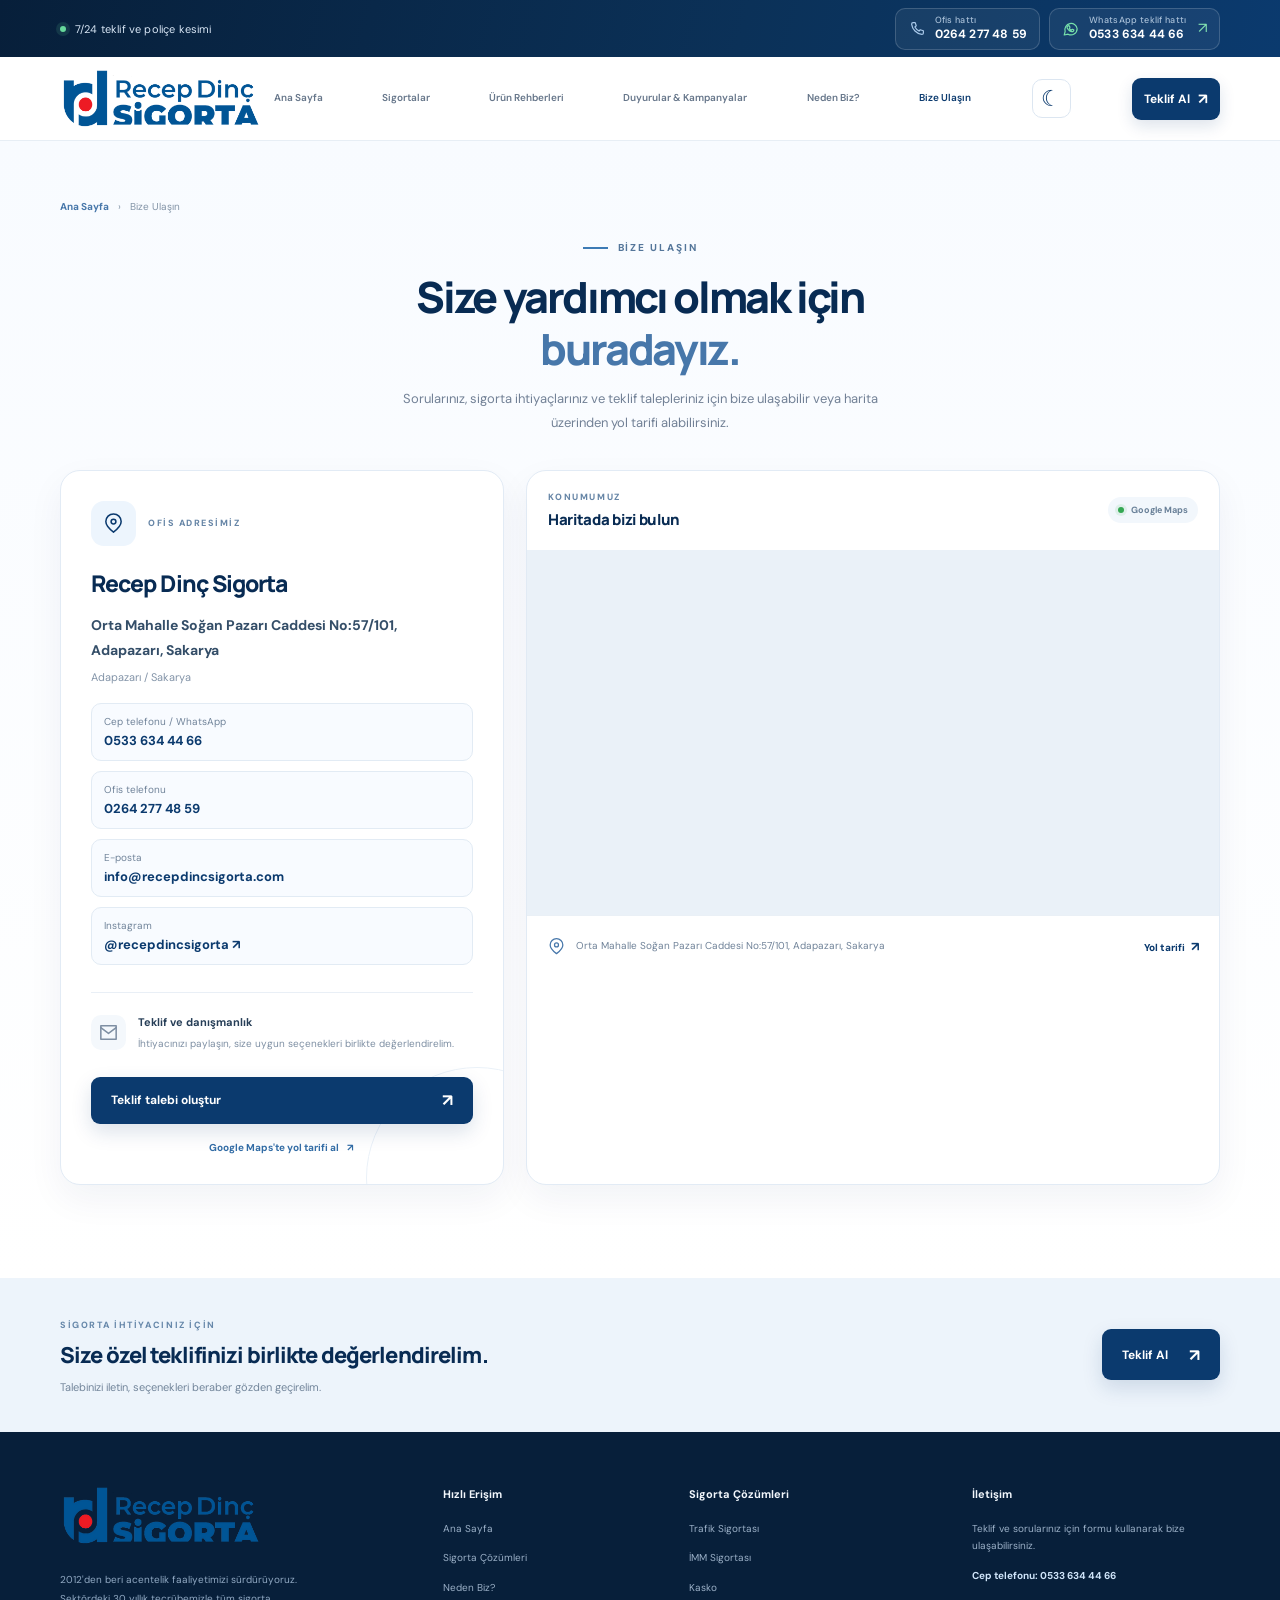
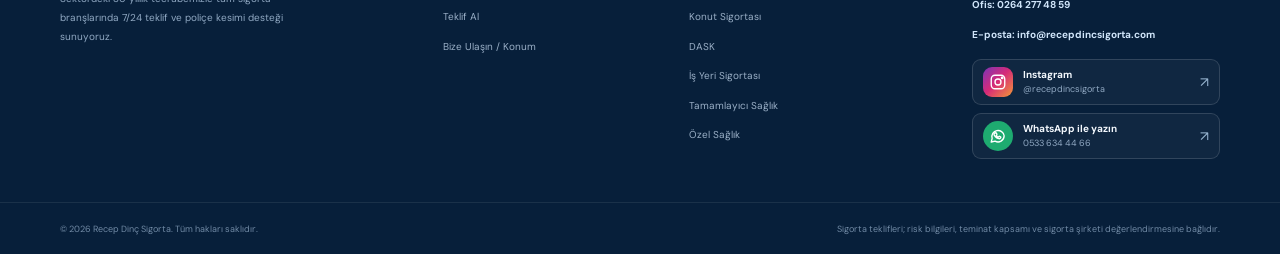
==== commit 515ab6bd: "ilk" ====
--- a/bize-ulasin.html
+++ b/bize-ulasin.html
@@ -25,7 +25,7 @@
 <body>
 <div class="topline">
 <div class="container topline-inner">
-<span class="topline-message"><span class="status-dot"></span> İhtiyacınıza uygun sigorta çözümleri</span>
+<span class="topline-message"><span class="status-dot"></span> 7/24 teklif ve poliçe kesimi</span>
 <div aria-label="Hızlı iletişim bağlantıları" class="topline-actions">
 <a aria-label="Ofis telefonunu ara: 0264 277 48 59" class="topline-phone" href="tel:+902642774859">
 <svg aria-hidden="true" viewbox="0 0 24 24"><path d="M6.8 3.5h2.8l1.4 4.2-1.8 1.6a14.1 14.1 0 0 0 5.5 5.5l1.6-1.8 4.2 1.4v2.8c0 1.1-.9 2-2 2A15.8 15.8 0 0 1 4.8 5.5c0-1.1.9-2 2-2Z"></path></svg><span class="topline-copy"><small>Ofis hattı</small><strong>0264 277 48 59</strong></span>
@@ -89,7 +89,7 @@
 <div class="container footer-main">
 <div class="footer-brand-block"><a aria-label="Recep Dinç Sigorta ana sayfa" class="brand brand-footer" href="index.html#anasayfa">
 <img alt="Recep Dinç Sigorta" class="brand-logo" src="assets/recep-dinc-sigorta-logo.png"/>
-</a><p>2012'den beri acentelik faaliyetimizi sürdürüyoruz. Sektördeki 30 yıllık tecrübemizle ihtiyacınıza uygun sigorta seçeneklerini birlikte değerlendiriyoruz.</p></div>
+</a><p>2012'den beri acentelik faaliyetimizi sürdürüyoruz. Sektördeki 30 yıllık tecrübemizle tüm sigorta branşlarında 7/24 teklif ve poliçe kesimi desteği sunuyoruz.</p></div>
 <div class="footer-column"><h4>Hızlı Erişim</h4><a href="index.html#anasayfa">Ana Sayfa</a><a href="index.html#sigortalar">Sigorta Çözümleri</a><a href="index.html#neden-biz">Neden Biz?</a><a href="index.html#teklif">Teklif Al</a><a href="bize-ulasin.html">Bize Ulaşın / Konum</a></div>
 <div class="footer-column"><h4>Sigorta Çözümleri</h4><a href="trafik-sigortasi.html">Trafik Sigortası</a><a href="imm-sigortasi.html">İMM Sigortası</a><a href="kasko-sigortasi.html">Kasko</a><a href="konut-sigortasi.html">Konut Sigortası</a><a href="dask.html">DASK</a><a href="is-yeri-sigortasi.html">İş Yeri Sigortası</a><a href="tamamlayici-saglik-sigortasi.html">Tamamlayıcı Sağlık</a><a href="ozel-saglik-sigortasi.html">Özel Sağlık</a></div>
 <div class="footer-column footer-contact"><h4>İletişim</h4><p>Teklif ve sorularınız için formu kullanarak bize ulaşabilirsiniz.</p><a class="footer-contact-link footer-direct-link" href="tel:+905336344466">Cep telefonu: 0533 634 44 66</a><a class="footer-contact-link footer-direct-link" href="tel:+902642774859">Ofis: 0264 277 48 59</a><a class="footer-contact-link footer-direct-link" href="mailto:info@recepdincsigorta.com">E-posta: info@recepdincsigorta.com</a><div class="footer-social-actions" aria-label="Sosyal medya ve hızlı iletişim">
--- a/style.css
+++ b/style.css
@@ -688,3 +688,7 @@
   opacity: 1;
   transform: scale(1.035);
 }
+
+/* 7/24 hizmet göstergesi: rakamsal güven öğeleriyle aynı hizada */
+.trust-symbol-hours{min-width:46px;white-space:nowrap;font-size:16px!important;letter-spacing:-.06em}
+@media(max-width:760px){.trust-symbol-hours{width:42px!important;min-width:42px;font-size:13px!important;letter-spacing:-.07em}}
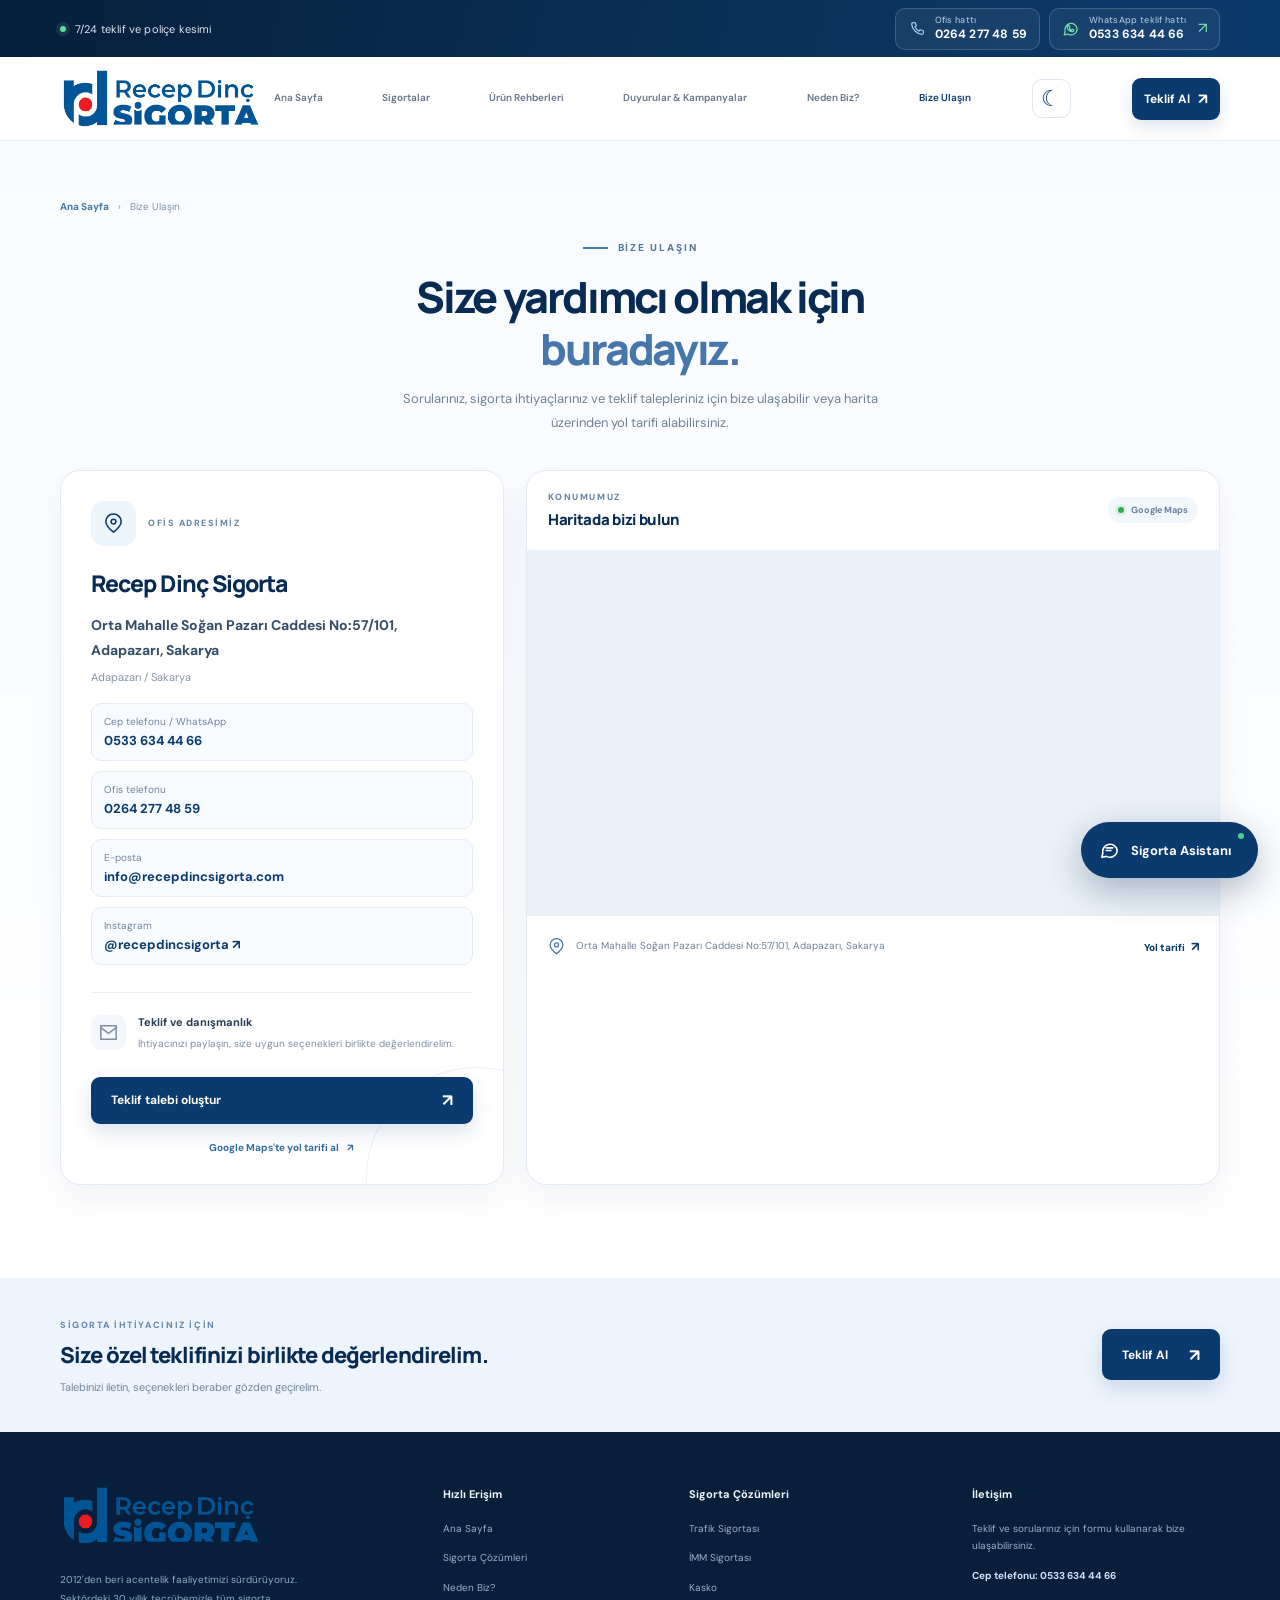
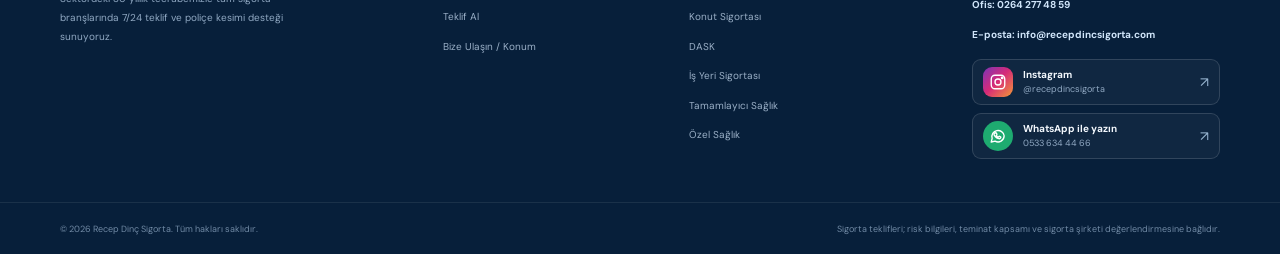
==== commit 0c10bb79: "ilk" ====
--- a/bize-ulasin.html
+++ b/bize-ulasin.html
@@ -21,6 +21,10 @@
 <link href="style.css" rel="stylesheet">
 <script type="application/ld+json">{"@context":"https://schema.org","@graph":[{"@type":"InsuranceAgency","@id":"https://www.recepdincsigorta.com/#organization","name":"Recep Dinç Sigorta","url":"https://www.recepdincsigorta.com/","sameAs":["https://www.instagram.com/recepdincsigorta/"],"telephone":"+902642774859","email":"info@recepdincsigorta.com","contactPoint":{"@type":"ContactPoint","telephone":"+905336344466","email":"info@recepdincsigorta.com","contactType":"customer service","availableLanguage":"Turkish"},"address":{"@type":"PostalAddress","streetAddress":"Orta Mahalle Soğan Pazarı Caddesi No:57/101","addressLocality":"Adapazarı","addressRegion":"Sakarya","addressCountry":"TR"}},{"@type":"WebSite","@id":"https://www.recepdincsigorta.com/#website","url":"https://www.recepdincsigorta.com/","name":"Recep Dinç Sigorta","inLanguage":"tr-TR","publisher":{"@id":"https://www.recepdincsigorta.com/#organization"}}]}</script>
 </link><script id="theme-initializer">(function(){try{var t=localStorage.getItem('recepDincTheme');document.documentElement.setAttribute('data-theme',t==='dark'?'dark':'light')}catch(e){document.documentElement.setAttribute('data-theme','light')}})();</script>
+
+<link rel="icon" type="image/png" sizes="256x256" href="assets/favicon.png">
+<link rel="shortcut icon" href="favicon.ico">
+<link rel="apple-touch-icon" href="assets/apple-touch-icon.png">
 </head>
 <body>
 <div class="topline">
@@ -107,5 +111,6 @@
 </footer>
 <div aria-live="polite" class="toast" id="toast" role="status"></div>
 <script src="script.js"></script>
+<script src="chatbot.js" defer></script>
 </body>
 </html>
--- a/style.css
+++ b/style.css
@@ -692,3 +692,97 @@
 /* 7/24 hizmet göstergesi: rakamsal güven öğeleriyle aynı hizada */
 .trust-symbol-hours{min-width:46px;white-space:nowrap;font-size:16px!important;letter-spacing:-.06em}
 @media(max-width:760px){.trust-symbol-hours{width:42px!important;min-width:42px;font-size:13px!important;letter-spacing:-.07em}}
+
+/* Dinç Sigorta Asistanı — sabit, tüm sayfalarda çalışan ücretsiz bilgi sohbeti */
+#dinc-chat-root { position:fixed; z-index:10000; right:22px; bottom:22px; font-family:'DM Sans',Arial,sans-serif; color:#1c2b3d; }
+#dinc-chat-root *,#dinc-chat-root *::before,#dinc-chat-root *::after { box-sizing:border-box; }
+#dinc-chat-root [hidden] { display:none !important; }
+.dinc-chat-launcher { position:relative; display:flex; align-items:center; justify-content:center; gap:10px; min-height:56px; padding:0 20px 0 17px; border:0; border-radius:999px; color:#fff; background:#0B3A6E; box-shadow:0 12px 36px rgba(6,35,69,.3); cursor:pointer; font:700 13px/1 'DM Sans',Arial,sans-serif; transition:transform .18s,box-shadow .18s,background .18s; }
+.dinc-chat-launcher:hover { transform:translateY(-2px); box-shadow:0 16px 42px rgba(6,35,69,.34); background:#124d8b; }
+.dinc-chat-launcher:focus-visible,.dinc-chat-close:focus-visible,.dinc-chat-action:focus-visible { outline:3px solid #7db7f3; outline-offset:3px; }
+.dinc-chat-launcher>svg { width:23px;height:23px;fill:none;stroke:currentColor;stroke-width:1.7;stroke-linecap:round;stroke-linejoin:round; }
+.dinc-chat-online-dot { position:absolute; width:10px;height:10px; border-radius:50%; right:12px;top:9px;background:#49d18b;border:2px solid #0B3A6E; }
+.dinc-chat-launcher-label { padding-right:7px; }
+.dinc-chat-launcher.is-open { padding:0; width:54px; min-width:54px; }
+.dinc-chat-launcher.is-open .dinc-chat-launcher-label,.dinc-chat-launcher.is-open .dinc-chat-online-dot { display:none; }
+.dinc-chat-launcher.is-open:after { content:'×'; font-size:28px; font-weight:400; line-height:1; }
+.dinc-chat-launcher.is-open>svg { display:none; }
+.dinc-chat-panel { position:absolute; right:0; bottom:70px; width:370px; max-width:calc(100vw - 24px); height:min(610px,calc(100dvh - 112px)); min-height:390px; display:flex; flex-direction:column; overflow:hidden; border:1px solid #dbe5ef; border-radius:19px; background:#fff; box-shadow:0 22px 65px rgba(5,27,52,.24); animation:dinc-chat-in .18s ease-out; }
+@keyframes dinc-chat-in { from{opacity:0;transform:translateY(8px) scale(.985)}to{opacity:1;transform:translateY(0) scale(1)} }
+.dinc-chat-head { display:flex; align-items:center; gap:11px; padding:15px 15px 14px; color:#fff; background:linear-gradient(125deg,#082b53,#0B3A6E); }
+.dinc-chat-avatar { display:grid;place-items:center; flex:0 0 40px;width:40px;height:40px;border-radius:13px;background:rgba(255,255,255,.13);border:1px solid rgba(255,255,255,.19); }
+.dinc-chat-avatar svg { width:25px;height:25px;fill:none;stroke:#fff;stroke-width:1.5;stroke-linecap:round;stroke-linejoin:round; }
+.dinc-chat-heading { display:flex;flex:1;min-width:0;flex-direction:column;gap:5px; }
+.dinc-chat-heading strong { font:800 13px/1.25 'Manrope',sans-serif; }
+.dinc-chat-heading span { display:flex;align-items:center;gap:6px;color:#d5e6f8;font-size:10px; }
+.dinc-chat-heading span i { width:6px;height:6px;border-radius:50%;background:#5de0a1; }
+.dinc-chat-close { display:grid;place-items:center;width:31px;height:31px;flex:0 0 31px;border:1px solid rgba(255,255,255,.22);border-radius:9px;background:rgba(255,255,255,.08);color:white;font-size:22px;line-height:1;cursor:pointer; }
+.dinc-chat-notice { padding:10px 14px; font-size:10px;line-height:1.55;color:#62768d;background:#f4f8fc;border-bottom:1px solid #e6edf4; }
+.dinc-chat-messages { display:flex;flex:1;min-height:0;flex-direction:column;gap:12px;overflow-y:auto;padding:14px 13px 10px;overscroll-behavior:contain;background:#fff; }
+.dinc-chat-message { display:flex;flex-direction:column;align-items:flex-start;gap:7px;max-width:100%; }
+.dinc-chat-message-user { align-items:flex-end; }
+.dinc-chat-bubble { max-width:92%;padding:11px 12px;border:1px solid #e3eaf2;border-radius:5px 14px 14px 14px;background:#f5f8fc;color:#263b52;font-size:12px;line-height:1.65;white-space:pre-wrap;overflow-wrap:anywhere; }
+.dinc-chat-message-user .dinc-chat-bubble { color:#fff;background:#0B3A6E;border-color:#0B3A6E;border-radius:14px 5px 14px 14px; }
+.dinc-chat-answer-actions { display:flex;flex-wrap:wrap;gap:6px;margin-left:2px; }
+.dinc-chat-action { min-height:31px;padding:7px 10px;border:1px solid #cbdced;border-radius:999px;background:#fff;color:#0B3A6E;font-size:10px;font-weight:700;cursor:pointer;transition:background .15s,border-color .15s; }
+.dinc-chat-action:hover { background:#eaf3fc;border-color:#8bb2dd; }
+.dinc-chat-suggestions { display:flex;flex-wrap:wrap;gap:7px;padding:9px 13px 11px;border-top:1px solid #eff3f7;background:#fff; }
+.dinc-chat-suggestions button { padding:7px 10px;min-height:31px;border:1px solid #d7e4f1;border-radius:999px;background:#f8fbff;color:#315a83;font-size:10px;font-weight:700;cursor:pointer; }
+.dinc-chat-suggestions button:hover { background:#eaf3fc; }
+.dinc-chat-composer { display:flex;align-items:center;gap:8px;padding:10px 12px;border-top:1px solid #e7edf4;background:#fff; }
+.dinc-chat-composer input { flex:1;min-width:0;height:42px;padding:0 12px;border:1px solid #d8e2ec;border-radius:11px;background:#fff;color:#1b2d42;font:12px 'DM Sans',Arial,sans-serif;outline:none; }
+.dinc-chat-composer input:focus { border-color:#6ca0d4;box-shadow:0 0 0 3px rgba(55,123,187,.12); }
+.dinc-chat-composer button { display:grid;place-items:center;width:42px;height:42px;flex:0 0 42px;border:0;border-radius:11px;background:#0B3A6E;color:#fff;cursor:pointer; }
+.dinc-chat-composer button:hover { background:#124d8b; }
+.dinc-chat-composer button svg { width:20px;height:20px;fill:none;stroke:currentColor;stroke-width:1.7;stroke-linecap:round;stroke-linejoin:round; }
+.dinc-chat-footer { display:flex;align-items:center;justify-content:space-between;gap:8px;padding:8px 13px 10px;background:#fff;color:#8494a7;font-size:9px; }
+.dinc-chat-footer button { border:0;background:transparent;color:#0B3A6E;font-size:10px;font-weight:800;cursor:pointer;white-space:nowrap; }
+.sr-only { position:absolute!important;width:1px!important;height:1px!important;padding:0!important;margin:-1px!important;overflow:hidden!important;clip:rect(0,0,0,0)!important;white-space:nowrap!important;border:0!important; }
+html[data-theme="dark"] .dinc-chat-panel { background:#101e30;border-color:#30445b; }
+html[data-theme="dark"] .dinc-chat-messages,html[data-theme="dark"] .dinc-chat-suggestions,html[data-theme="dark"] .dinc-chat-composer,html[data-theme="dark"] .dinc-chat-footer { background:#101e30; }
+html[data-theme="dark"] .dinc-chat-notice { color:#aebfd2;background:#14243a;border-bottom-color:#2a3c51; }
+html[data-theme="dark"] .dinc-chat-bubble { color:#dfe9f6;background:#1a2b40;border-color:#2e4259; }
+html[data-theme="dark"] .dinc-chat-message-user .dinc-chat-bubble { color:#fff;background:#245d95;border-color:#245d95; }
+html[data-theme="dark"] .dinc-chat-action,html[data-theme="dark"] .dinc-chat-suggestions button { color:#cde4ff;background:#15283e;border-color:#385571; }
+html[data-theme="dark"] .dinc-chat-action:hover,html[data-theme="dark"] .dinc-chat-suggestions button:hover { background:#203a56; }
+html[data-theme="dark"] .dinc-chat-composer { border-top-color:#2b3c52; }
+html[data-theme="dark"] .dinc-chat-composer input { color:#edf4fc;background:#0b1726;border-color:#344960; }
+html[data-theme="dark"] .dinc-chat-footer { color:#90a4bd; }
+html[data-theme="dark"] .dinc-chat-footer button { color:#9fcaff; }
+@media(max-width:520px) {
+  #dinc-chat-root { right:12px;bottom:calc(12px + env(safe-area-inset-bottom)); }
+  .dinc-chat-launcher { min-height:52px;padding:0 17px 0 14px;font-size:12px; }
+  .dinc-chat-launcher.is-open { width:50px;min-width:50px; }
+  .dinc-chat-panel { position:fixed;left:12px;right:12px;bottom:calc(74px + env(safe-area-inset-bottom));width:auto;max-width:none;height:min(610px,calc(100dvh - 105px - env(safe-area-inset-bottom)));min-height:340px;border-radius:17px; }
+  .dinc-chat-bubble { max-width:96%;font-size:12px; }
+}
+@media(prefers-reduced-motion:reduce) { .dinc-chat-panel,.dinc-chat-launcher { animation:none;transition:none; } }
+
+
+html[data-theme="dark"] .whatsapp-channel-guide-card{background:#121f2e;border-color:#2a5544}
+html[data-theme="dark"] .whatsapp-channel-guide-card .guide-thumb{background:#164d37;color:#8cf0b7}
+html[data-theme="dark"] .whatsapp-channel-guide-card .guide-copy strong{color:#a8f0c7}
+html[data-theme="dark"] .whatsapp-channel-guide-card .guide-arrow{color:#76dca4}
+@media(max-width:640px){.whatsapp-channel-guide-card,.other-guide-card{grid-column:auto;grid-row:auto}}
+
+/* WhatsApp channel card: phone-in-hand visual, matching the existing guide-card footprint. */
+.whatsapp-channel-guide-card{grid-column:2;grid-row:5;display:flex;align-items:stretch;gap:0;height:88px;min-height:88px;padding:0;overflow:hidden;background:linear-gradient(105deg,#f0fbf5 0%,#ffffff 82%);border-color:#ccebd8;text-decoration:none}
+.whatsapp-channel-guide-card:hover{border-color:#91d7ad;box-shadow:0 9px 22px rgba(30,171,112,.10)}
+.whatsapp-channel-photo{display:block;position:relative;flex:0 0 106px;width:106px;min-width:106px;height:100%;overflow:hidden;background:#123c5a}
+.whatsapp-channel-photo img{display:block;width:100%;height:100%;object-fit:cover;object-position:center 47%}
+.whatsapp-channel-copy{justify-content:center;gap:5px;min-width:0;flex:1;padding:9px 10px 9px 13px}
+.whatsapp-channel-guide-card .whatsapp-channel-copy strong{font:800 12px/1.3 Manrope,sans-serif;color:#146a43}
+.whatsapp-channel-guide-card .whatsapp-channel-copy small{font-size:9.5px;line-height:1.5;color:#6f8a7d}
+.whatsapp-channel-action{display:inline-flex;align-items:center;justify-content:center;gap:5px;align-self:center;flex:0 0 auto;margin-right:10px;padding:9px 10px;border-radius:9px;background:#1eab70;color:#fff;font:700 10px/1.2 Manrope,sans-serif;white-space:nowrap;box-shadow:0 4px 10px rgba(30,171,112,.16)}
+.whatsapp-channel-action svg{width:15px;height:15px;fill:none;stroke:currentColor;stroke-width:1.7;stroke-linecap:round;stroke-linejoin:round}
+.whatsapp-channel-action b{font-size:13px;font-weight:700}
+.whatsapp-channel-guide-card:hover .whatsapp-channel-action{background:#168957}
+html[data-theme="dark"] .whatsapp-channel-guide-card{background:linear-gradient(105deg,#112a3e 0%,#121f2e 82%);border-color:#2a5544}
+html[data-theme="dark"] .whatsapp-channel-guide-card .whatsapp-channel-copy strong{color:#a8f0c7}
+html[data-theme="dark"] .whatsapp-channel-guide-card .whatsapp-channel-copy small{color:#a0b9ad}
+html[data-theme="dark"] .whatsapp-channel-photo{background:#0d2740}
+html[data-theme="dark"] .whatsapp-channel-action{background:#168957;color:#fff}
+.other-guide-card{grid-column:1;grid-row:5}
+@media(max-width:760px){.whatsapp-channel-guide-card,.other-guide-card{grid-column:auto;grid-row:auto}}
+@media(max-width:520px){.whatsapp-channel-guide-card{height:88px;min-height:88px}.whatsapp-channel-photo{flex-basis:78px;width:78px;min-width:78px}.whatsapp-channel-copy{padding:8px 7px 8px 9px;gap:4px}.whatsapp-channel-guide-card .whatsapp-channel-copy strong{font-size:10.5px}.whatsapp-channel-guide-card .whatsapp-channel-copy small{font-size:8.5px;line-height:1.35}.whatsapp-channel-action{gap:4px;margin-right:7px;padding:8px 7px;font-size:9px}.whatsapp-channel-action svg{width:13px;height:13px}.whatsapp-channel-action-label{display:none}}
+@media(max-width:360px){.whatsapp-channel-photo{flex-basis:68px;width:68px;min-width:68px}.whatsapp-channel-copy{padding-left:7px}.whatsapp-channel-guide-card .whatsapp-channel-copy small{font-size:8px}.whatsapp-channel-action{margin-right:5px;padding:7px 6px}}
